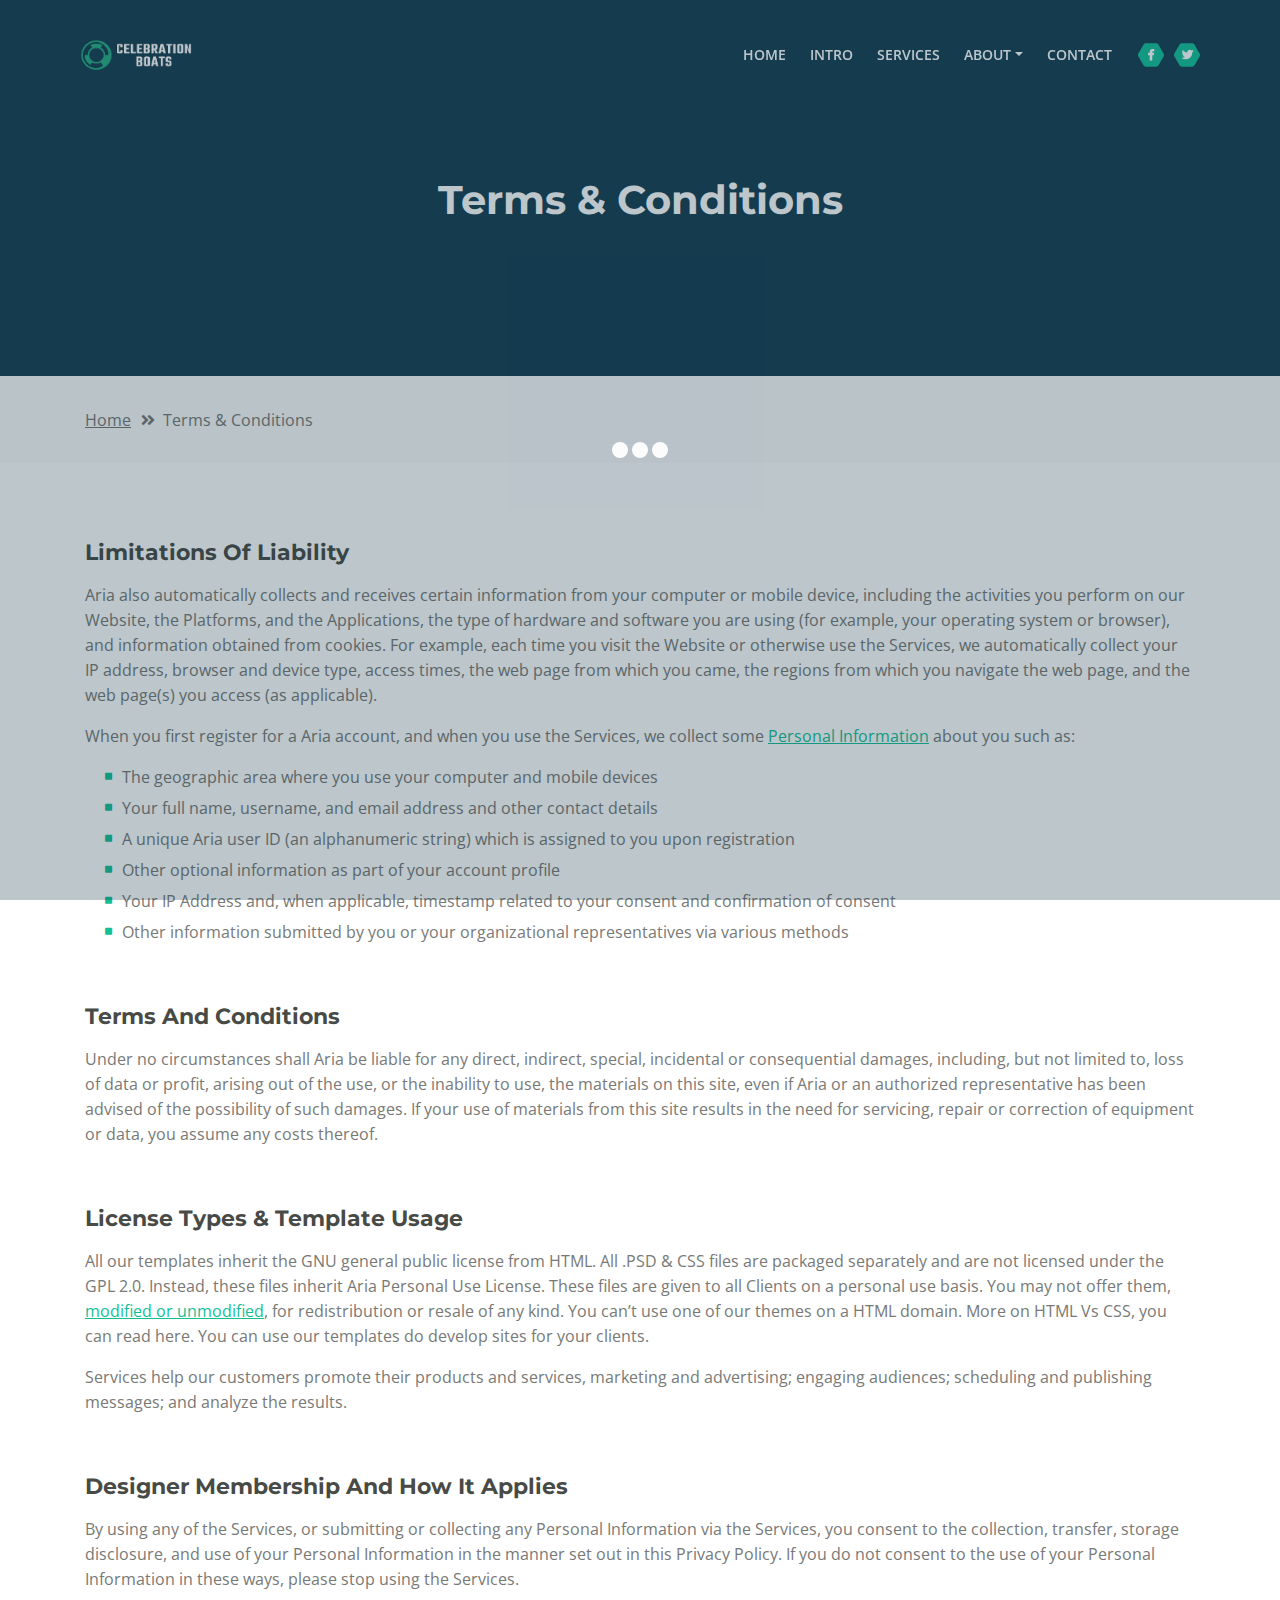
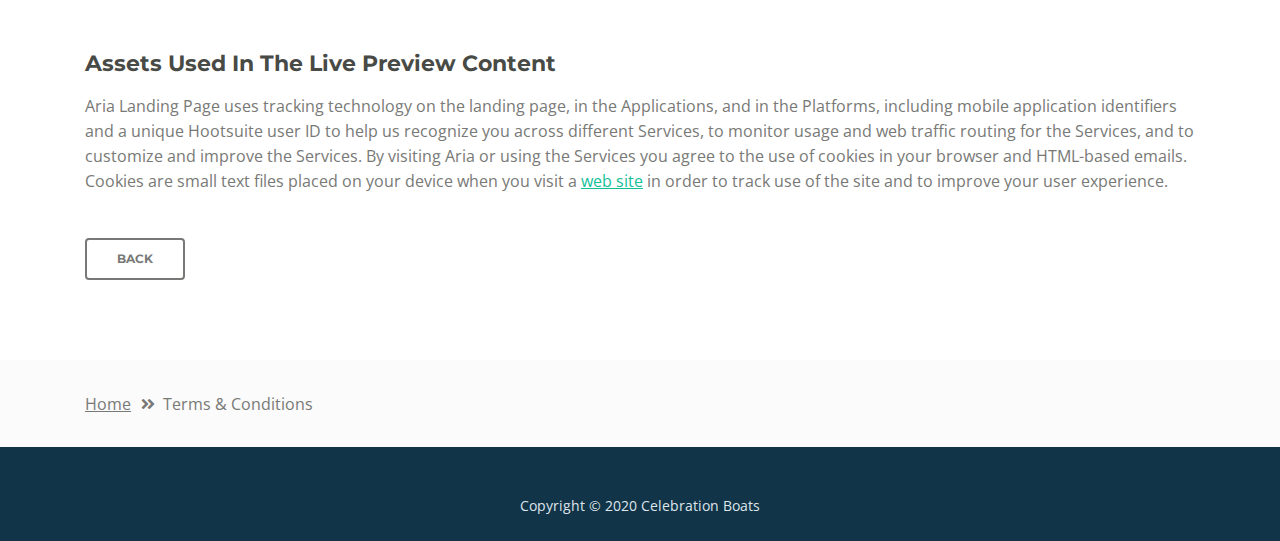
==== terms-conditions.html @ 153934b7 "Add files via upload" ====
<!DOCTYPE html>
<html lang="en">
<head>
    <meta charset="utf-8">
    <meta name="viewport" content="width=device-width, initial-scale=1, shrink-to-fit=no">

    <!-- SEO Meta Tags -->
    <meta name="description" content="Aria is a business focused HTML landing page template built with Bootstrap to help you create lead generation websites for companies and their services.">
    <meta name="author" content="Inovatik">

    <!-- OG Meta Tags to improve the way the post looks when you share the page on LinkedIn, Facebook, Google+ -->
	<meta property="og:site_name" content="" /> <!-- website name -->
	<meta property="og:site" content="" /> <!-- website link -->
	<meta property="og:title" content=""/> <!-- title shown in the actual shared post -->
	<meta property="og:description" content="" /> <!-- description shown in the actual shared post -->
	<meta property="og:image" content="" /> <!-- image link, make sure it's jpg -->
	<meta property="og:url" content="" /> <!-- where do you want your post to link to -->
	<meta property="og:type" content="article" />

    <!-- Website Title -->
    <title>Terms Conditions - Aria - Business HTML Landing Page Template</title>

    <!-- Styles -->
    <link href="https://fonts.googleapis.com/css?family=Montserrat:500,700&display=swap&subset=latin-ext" rel="stylesheet">
    <link href="https://fonts.googleapis.com/css?family=Open+Sans:400,400i,600&display=swap&subset=latin-ext" rel="stylesheet">
    <link href="css/bootstrap.css" rel="stylesheet">
    <link href="css/fontawesome-all.css" rel="stylesheet">
    <link href="css/swiper.css" rel="stylesheet">
	<link href="css/magnific-popup.css" rel="stylesheet">
    <link href="css/styles.css" rel="stylesheet">

	<!-- Favicon  -->
    <link rel="icon" href="images/favicon.png">
</head>
<body data-spy="scroll" data-target=".fixed-top">

    <!-- Preloader -->
	<div class="spinner-wrapper">
        <div class="spinner">
            <div class="bounce1"></div>
            <div class="bounce2"></div>
            <div class="bounce3"></div>
        </div>
    </div>
    <!-- end of preloader -->


    <!-- Navbar -->
    <nav class="navbar navbar-expand-md navbar-dark navbar-custom fixed-top">
        <!-- Text Logo - Use this if you don't have a graphic logo -->
        <!-- <a class="navbar-brand logo-text page-scroll" href="index.html">Aria</a> -->

        <!-- Image Logo -->
        <a class="navbar-brand logo-image" href="index.html"><img src="images/logo-3.png" alt="alternative"></a>

        <!-- Mobile Menu Toggle Button -->
        <button class="navbar-toggler" type="button" data-toggle="collapse" data-target="#navbarsExampleDefault" aria-controls="navbarsExampleDefault" aria-expanded="false" aria-label="Toggle navigation">
            <span class="navbar-toggler-awesome fas fa-bars"></span>
            <span class="navbar-toggler-awesome fas fa-times"></span>
        </button>
        <!-- end of mobile menu toggle button -->

        <div class="collapse navbar-collapse" id="navbarsExampleDefault">
            <ul class="navbar-nav ml-auto">
                <li class="nav-item">
                    <a class="nav-link page-scroll" href="index.html#header">HOME <span class="sr-only">(current)</span></a>
                </li>
                <li class="nav-item">
                    <a class="nav-link page-scroll" href="index.html#intro">INTRO</a>
                </li>
                <li class="nav-item">
                    <a class="nav-link page-scroll" href="index.html#services">SERVICES</a>
                </li>

                <!-- Dropdown Menu -->
                <li class="nav-item dropdown">
                    <a class="nav-link dropdown-toggle page-scroll" href="index.html#about" id="navbarDropdown" role="button" aria-haspopup="true" aria-expanded="false">ABOUT</a>
                    <div class="dropdown-menu" aria-labelledby="navbarDropdown">
                        <a class="dropdown-item" href="terms-conditions.html"><span class="item-text">TERMS CONDITIONS</span></a>
                        <div class="dropdown-items-divide-hr"></div>
                        <a class="dropdown-item" href="privacy-policy.html"><span class="item-text">PRIVACY POLICY</span></a>
                    </div>
                </li>
                <!-- end of dropdown menu -->

                <li class="nav-item">
                    <a class="nav-link page-scroll" href="index.html#contact">CONTACT</a>
                </li>
            </ul>
            <span class="nav-item social-icons">
                <span class="fa-stack">
                    <a href="#your-link">
                        <span class="hexagon"></span>
                        <i class="fab fa-facebook-f fa-stack-1x"></i>
                    </a>
                </span>
                <span class="fa-stack">
                    <a href="#your-link">
                        <span class="hexagon"></span>
                        <i class="fab fa-twitter fa-stack-1x"></i>
                    </a>
                </span>
            </span>
        </div>
    </nav> <!-- end of navbar -->
    <!-- end of navbar -->


    <!-- Header -->
    <header id="header" class="ex-header">
        <div class="container">
            <div class="row">
                <div class="col-lg-12">
                    <h1>Terms & Conditions</h1>
                </div> <!-- end of col -->
            </div> <!-- end of row -->
        </div> <!-- end of container -->
    </header> <!-- end of ex-header -->
    <!-- end of header -->


    <!-- Breadcrumbs -->
    <div class="ex-basic-1">
        <div class="container">
            <div class="row">
                <div class="col-lg-12">
                    <div class="breadcrumbs">
                        <a href="index.html">Home</a><i class="fa fa-angle-double-right"></i><span>Terms & Conditions</span>
                    </div> <!-- end of breadcrumbs -->
                </div> <!-- end of col -->
            </div> <!-- end of row -->
        </div> <!-- end of container -->
    </div> <!-- end of ex-basic-1 -->
    <!-- end of breadcrumbs -->


    <!-- Terms Content -->
    <div class="ex-basic-2">
        <div class="container">
            <div class="row">
                <div class="col-lg-12">
                    <div class="text-container">
                        <h3>Limitations Of Liability</h3>
                        <p>Aria also automatically collects and receives certain information from your computer or mobile device, including the activities you perform on our Website, the Platforms, and the Applications, the type of hardware and software you are using (for example, your operating system or browser), and information obtained from cookies. For example, each time you visit the Website or otherwise use the Services, we automatically collect your IP address, browser and device type, access times, the web page from which you came, the regions from which you navigate the web page, and the web page(s) you access (as applicable).</p>
                        <p>When you first register for a Aria account, and when you use the Services, we collect some <a class="green" href="#your-link">Personal Information</a> about you such as:</p>
                        <ul class="list-unstyled li-space-lg indent">
                            <li class="media">
                                <i class="fas fa-square"></i>
                                <div class="media-body">The geographic area where you use your computer and mobile devices</div>
                            </li>
                            <li class="media">
                                <i class="fas fa-square"></i>
                                <div class="media-body">Your full name, username, and email address and other contact details</div>
                            </li>
                            <li class="media">
                                <i class="fas fa-square"></i>
                                <div class="media-body">A unique Aria user ID (an alphanumeric string) which is assigned to you upon registration</div>
                            </li>
                            <li class="media">
                                <i class="fas fa-square"></i>
                                <div class="media-body">Other optional information as part of your account profile</div>
                            </li>
                            <li class="media">
                                <i class="fas fa-square"></i>
                                <div class="media-body">Your IP Address and, when applicable, timestamp related to your consent and confirmation of consent</div>
                            </li>
                            <li class="media">
                                <i class="fas fa-square"></i>
                                <div class="media-body">Other information submitted by you or your organizational representatives via various methods</div>
                            </li>
                        </ul>
                    </div> <!-- end of text-container -->

                    <div class="text-container">
                        <h3>Terms And Conditions</h3>
                        <p>Under no circumstances shall Aria be liable for any direct, indirect, special, incidental or consequential damages, including, but not limited to, loss of data or profit, arising out of the use, or the inability to use, the materials on this site, even if Aria or an authorized representative has been advised of the possibility of such damages. If your use of materials from this site results in the need for servicing, repair or correction of equipment or data, you assume any costs thereof.</p>
                    </div> <!-- end of text-container -->

                    <div class="text-container">
                        <h3>License Types & Template Usage</h3>
                        <p>All our templates inherit the GNU general public license from HTML. All .PSD & CSS files are packaged separately and are not licensed under the GPL 2.0. Instead, these files inherit Aria Personal Use License. These files are given to all Clients on a personal use basis. You may not offer them, <a class="green" href="#your-link">modified or unmodified</a>, for redistribution or resale of any kind. You can’t use one of our themes on a HTML domain. More on HTML Vs CSS, you can read here. You can use our templates do develop sites for your clients.</p>
                        <p>Services help our customers promote their products and services, marketing and advertising; engaging audiences; scheduling and publishing messages; and analyze the results.</p>
                    </div> <!-- end of text-container -->

                    <div class="text-container">
                        <h3>Designer Membership And How It Applies</h3>
                        <p>By using any of the Services, or submitting or collecting any Personal Information via the Services, you consent to the collection, transfer, storage disclosure, and use of your Personal Information in the manner set out in this Privacy Policy. If you do not consent to the use of your Personal Information in these ways, please stop using the Services.</p>
                    </div> <!-- end of text-container -->

                    <div class="text-container last">
                        <h3>Assets Used In The Live Preview Content</h3>
                        <p>Aria Landing Page uses tracking technology on the landing page, in the Applications, and in the Platforms, including mobile application identifiers and a unique Hootsuite user ID to help us recognize you across different Services, to monitor usage and web traffic routing for the Services, and to customize and improve the Services. By visiting Aria or using the Services you agree to the use of cookies in your browser and HTML-based emails. Cookies are small text files placed on your device when you visit a <a class="green" href="#your-link">web site</a> in order to track use of the site and to improve your user experience.</p>
                        <a class="btn-outline-reg" href="index.html">BACK</a>
                    </div> <!-- end of text-container -->
                </div>
            </div> <!-- end of row -->
        </div> <!-- end of container -->
    </div> <!-- end of ex-basic -->
    <!-- end of terms content -->


    <!-- Breadcrumbs -->
    <div class="ex-basic-1">
        <div class="container">
            <div class="row">
                <div class="col-lg-12">
                    <div class="breadcrumbs">
                        <a href="index.html">Home</a><i class="fa fa-angle-double-right"></i><span>Terms & Conditions</span>
                    </div> <!-- end of breadcrumbs -->
                </div> <!-- end of col -->
            </div> <!-- end of row -->
        </div> <!-- end of container -->
    </div> <!-- end of ex-basic-1 -->
    <!-- end of breadcrumbs -->


    <!-- Footer -->
    <div class="footer">
        <div class="container">
            <div class="row">
            </div> <!-- end of row -->
        </div> <!-- end of container -->
    </div> <!-- end of footer -->
    <!-- end of footer -->


    <!-- Copyright -->
    <div class="copyright">
        <div class="container">
            <div class="row">
                <div class="col-lg-12">
                    <p class="p-small">Copyright © 2020 <a href="https://celebrationboats.com">Celebration Boats</a></p>
                </div> <!-- end of col -->
            </div> <!-- enf of row -->
        </div> <!-- end of container -->
    </div> <!-- end of copyright -->
    <!-- end of copyright -->


    <!-- Scripts -->
    <script src="js/jquery.min.js"></script> <!-- jQuery for Bootstrap's JavaScript plugins -->
    <script src="js/popper.min.js"></script> <!-- Popper tooltip library for Bootstrap -->
    <script src="js/bootstrap.min.js"></script> <!-- Bootstrap framework -->
    <script src="js/jquery.easing.min.js"></script> <!-- jQuery Easing for smooth scrolling between anchors -->
    <script src="js/swiper.min.js"></script> <!-- Swiper for image and text sliders -->
    <script src="js/jquery.magnific-popup.js"></script> <!-- Magnific Popup for lightboxes -->
    <script src="js/morphext.min.js"></script> <!-- Morphtext rotating text in the header -->
    <script src="js/isotope.pkgd.min.js"></script> <!-- Isotope for filter -->
    <script src="js/validator.min.js"></script> <!-- Validator.js - Bootstrap plugin that validates forms -->
    <script src="js/scripts.js"></script> <!-- Custom scripts -->
</body>
</html>
---- css/styles.css ----
/* Template: Aria - Business HTML Landing Page Template
   Author: Inovatik
   Created: Jul 2019
   Description: Master CSS file
*/

/*****************************************
Table Of Contents:

01. General Styles
02. Preloader
03. Navigation
04. Header
05. Intro
06. Description
07. Services
08. Details 1
09. Details 2
10. Testimonials
11. Call Me
12. Projects
13. Project Lightboxes
14. Team
15. About
16. Contact
17. Footer
18. Copyright
19. Back To Top Button
20. Extra Pages
21. Media Queries
******************************************/

/*****************************************
Colors:

- Backgrounds - light gray #fbfbfb
- Background - dark blue #153e52
- Backgrounds navbar, footer - dark gray #113448
- Buttons, bullets, icons - green #14bf98
- Headings text - black #484a46
- Body text - gray #787976
- Body text - light gray #dfe5ec
******************************************/


/******************************/
/*     01. General Styles     */
/******************************/
body,
html {
    width: 100%;
	height: 100%;
}

body, p {
	color: #787976;
	font: 400 1rem/1.5625rem "Open Sans", sans-serif;
}

.p-large {
	font: 400 1.125rem/1.625rem "Open Sans", sans-serif;
}

.p-small {
	font: 400 0.875rem/1.375rem "Open Sans", sans-serif;
}

.p-heading {
	margin-bottom: 3.5rem;
	text-align: center;
}

.li-space-lg li {
	margin-bottom: 0.375rem;
}

.indent {
	padding-left: 1.25rem;
}

h1 {
	color: #484a46;
	font: 700 2.5rem/3rem "Montserrat", sans-serif;
}

h2 {
	color: #484a46;
	font: 700 1.75rem/2.125rem "Montserrat", sans-serif;
}

h3 {
	color: #484a46;
	font: 700 1.375rem/1.75rem "Montserrat", sans-serif;
}

h4 {
	color: #484a46;
	font: 700 1.25rem/1.625rem "Montserrat", sans-serif;
}

h5 {
	color: #484a46;
	font: 700 1.125rem/1.5rem "Montserrat", sans-serif;
}

h6 {
	color: #484a46;
	font: 700 1rem/1.375rem "Montserrat", sans-serif;
}

a {
	color: #787976;
	text-decoration: underline;
}

a:hover {
	color: #787976;
	text-decoration: underline;
}

a.green {
	color: #14bf98;
}

a.white,
.white {
	color: #dfe5ec;
}

.testimonial-text {
	font-style: italic;
}

.testimonial-author {
	font: 700 1rem/1.375rem "Montserrat", sans-serif;
}

strong {
	color: #484a46;
}

.section-title {
	color: #14bf98;
	font: 500 0.8125rem/1.125rem "Montserrat", sans-serif;
}

.btn-solid-reg {
	display: inline-block;
	padding: 1.1875rem 1.875rem 1.1875rem 1.875rem;
	border: 0.125rem solid #14bf98;
	border-radius: 0.25rem;
	background-color: #14bf98;
	color: #fff;
	font: 700 0.75rem/0 "Montserrat", sans-serif;
	text-decoration: none;
	transition: all 0.2s;
}

.btn-solid-reg:hover {
	background-color: transparent;
	color: #14bf98;
	text-decoration: none;
}

.btn-solid-lg {
	display: inline-block;
	padding: 1.375rem 2.125rem 1.375rem 2.125rem;
	border: 0.125rem solid #14bf98;
	border-radius: 0.25rem;
	background-color: #14bf98;
	color: #fff;
	font: 700 0.75rem/0 "Montserrat", sans-serif;
	text-decoration: none;
	transition: all 0.2s;
}

.btn-solid-lg:hover {
	background-color: transparent;
	color: #14bf98;
	text-decoration: none;
}

.btn-outline-reg {
	display: inline-block;
	padding: 1.1875rem 1.875rem 1.1875rem 1.875rem;
	border: 0.125rem solid #787976;
	border-radius: 0.25rem;
	background-color: transparent;
	color: #787976;
	font: 700 0.75rem/0 "Montserrat", sans-serif;
	text-decoration: none;
	transition: all 0.2s;
}

.btn-outline-reg:hover {
	background-color: #787976;
	color: #fff;
	text-decoration: none;
}

.btn-outline-lg {
	display: inline-block;
	padding: 1.375rem 2.125rem 1.375rem 2.125rem;
	border: 0.125rem solid #787976;
	border-radius: 0.25rem;
	background-color: transparent;
	color: #787976;
	font: 700 0.75rem/0 "Montserrat", sans-serif;
	text-decoration: none;
	transition: all 0.2s;
}

.btn-outline-lg:hover {
	background-color: #787976;
	color: #fff;
	text-decoration: none;
}

.btn-outline-sm {
	display: inline-block;
	padding: 1rem 1.625rem 0.9375rem 1.625rem;
	border: 0.125rem solid #787976;
	border-radius: 0.25rem;
	background-color: transparent;
	color: #787976;
	font: 700 0.75rem/0 "Montserrat", sans-serif;
	text-decoration: none;
	transition: all 0.2s;
}

.btn-outline-sm:hover {
	background-color: #787976;
	color: #fff;
	text-decoration: none;
}

.form-group {
	position: relative;
	margin-bottom: 1.25rem;
}

.form-group.has-error.has-danger {
	margin-bottom: 0.625rem;
}

.form-group.has-error.has-danger .help-block.with-errors ul {
	margin-top: 0.375rem;
}

.label-control {
	position: absolute;
	top: 0.8125rem;
	left: 1.375rem;
	color: #787976;
	opacity: 1;
	font: 400 0.875rem/1.375rem "Open Sans", sans-serif;
	cursor: text;
	transition: all 0.2s ease;
}

/* IE10+ hack to solve lower label text position compared to the rest of the browsers */
@media screen and (-ms-high-contrast: active), screen and (-ms-high-contrast: none) {
	.label-control {
		top: 0.9375rem;
	}
}

.form-control-input:focus + .label-control,
.form-control-input.notEmpty + .label-control,
.form-control-textarea:focus + .label-control,
.form-control-textarea.notEmpty + .label-control {
	top: 0.125rem;
	opacity: 1;
	font-size: 0.75rem;
	font-weight: 500;
}

.form-control-input,
.form-control-select {
	display: block; /* needed for proper display of the label in Firefox, IE, Edge */
	width: 100%;
	padding-top: 1.25rem;
	padding-bottom: 0.25rem;
	padding-left: 1.3125rem;
	border: 1px solid #dadada;
	border-radius: 0.25rem;
	background-color: #fff;
	color: #787976;
	font: 400 0.875rem/1.375rem "Open Sans", sans-serif;
	transition: all 0.2s;
	-webkit-appearance: none; /* removes inner shadow on form inputs on ios safari */
}

.form-control-select {
	padding-top: 0.5rem;
	padding-bottom: 0.5rem;
	height: 3rem;
}

/* IE10+ hack to solve lower label text position compared to the rest of the browsers */
@media screen and (-ms-high-contrast: active), screen and (-ms-high-contrast: none) {
	.form-control-input {
		padding-top: 1.25rem;
		padding-bottom: 0.75rem;
		line-height: 1.75rem;
	}

	.form-control-select {
		padding-top: 0.875rem;
		padding-bottom: 0.75rem;
		height: 3.125rem;
		line-height: 2.125rem;
	}
}

select {
    /* you should keep these first rules in place to maintain cross-browser behavior */
    -webkit-appearance: none;
	-moz-appearance: none;
	-ms-appearance: none;
    -o-appearance: none;
    appearance: none;
    background-image: url('../images/down-arrow.png');
    background-position: 96% 50%;
    background-repeat: no-repeat;
    outline: none;
}

select::-ms-expand {
    display: none; /* removes the ugly default down arrow on select form field in IE11 */
}

.form-control-textarea {
	display: block; /* used to eliminate a bottom gap difference between Chrome and IE/FF */
	width: 100%;
	height: 8rem; /* used instead of html rows to normalize height between Chrome and IE/FF */
	padding-top: 1.25rem;
	padding-left: 1.3125rem;
	border: 1px solid #dadada;
	border-radius: 0.25rem;
	background-color: #fff;
	color: #787976;
	font: 400 1rem/1.5625rem "Open Sans", sans-serif;
	transition: all 0.2s;
}

.form-control-input:focus,
.form-control-select:focus,
.form-control-textarea:focus {
	border: 1px solid #a1a1a1;
	outline: none; /* Removes blue border on focus */
}

.form-control-input:hover,
.form-control-select:hover,
.form-control-textarea:hover {
	border: 1px solid #a1a1a1;
}

.checkbox {
	font: 400 0.875rem/1.375rem "Open Sans", sans-serif;
}

input[type='checkbox'] {
	vertical-align: -15%;
	margin-right: 0.375rem;
}

/* IE10+ hack to raise checkbox field position compared to the rest of the browsers */
@media screen and (-ms-high-contrast: active), screen and (-ms-high-contrast: none) {
	input[type='checkbox'] {
		vertical-align: -9%;
	}
}

.form-control-submit-button {
	display: inline-block;
	width: 100%;
	height: 3.125rem;
	border: 0.125rem solid #14bf98;
	border-radius: 0.25rem;
	background-color: #14bf98;
	color: #fff;
	font: 700 0.75rem/1.75rem "Montserrat", sans-serif;
	cursor: pointer;
	transition: all 0.2s;
}

.form-control-submit-button:hover {
	background-color: transparent;
	color: #14bf98;
}

/* Form Success And Error Message Formatting */
#lmsgSubmit.h3.text-center.tada.animated,
#cmsgSubmit.h3.text-center.tada.animated,
#pmsgSubmit.h3.text-center.tada.animated,
#lmsgSubmit.h3.text-center,
#cmsgSubmit.h3.text-center,
#pmsgSubmit.h3.text-center {
	display: block;
	margin-bottom: 0;
	color: #b93636;
	font: 400 1.125rem/1rem "Open Sans", sans-serif;
}

.help-block.with-errors .list-unstyled {
	color: #787976;
	font-size: 0.75rem;
	line-height: 1.125rem;
	text-align: left;
}

.help-block.with-errors ul {
	margin-bottom: 0;
}
/* end of form success and error message formatting */

/* Form Success And Error Message Animation - Animate.css */
@-webkit-keyframes tada {
	from {
		-webkit-transform: scale3d(1, 1, 1);
		-ms-transform: scale3d(1, 1, 1);
		transform: scale3d(1, 1, 1);
	}
	10%, 20% {
		-webkit-transform: scale3d(.9, .9, .9) rotate3d(0, 0, 1, -3deg);
		-ms-transform: scale3d(.9, .9, .9) rotate3d(0, 0, 1, -3deg);
		transform: scale3d(.9, .9, .9) rotate3d(0, 0, 1, -3deg);
	}
	30%, 50%, 70%, 90% {
		-webkit-transform: scale3d(1.1, 1.1, 1.1) rotate3d(0, 0, 1, 3deg);
		-ms-transform: scale3d(1.1, 1.1, 1.1) rotate3d(0, 0, 1, 3deg);
		transform: scale3d(1.1, 1.1, 1.1) rotate3d(0, 0, 1, 3deg);
	}
	40%, 60%, 80% {
		-webkit-transform: scale3d(1.1, 1.1, 1.1) rotate3d(0, 0, 1, -3deg);
		-ms-transform: scale3d(1.1, 1.1, 1.1) rotate3d(0, 0, 1, -3deg);
		transform: scale3d(1.1, 1.1, 1.1) rotate3d(0, 0, 1, -3deg);
	}
	to {
		-webkit-transform: scale3d(1, 1, 1);
		-ms-transform: scale3d(1, 1, 1);
		transform: scale3d(1, 1, 1);
	}
}

@keyframes tada {
	from {
		-webkit-transform: scale3d(1, 1, 1);
		-ms-transform: scale3d(1, 1, 1);
		transform: scale3d(1, 1, 1);
	}
	10%, 20% {
		-webkit-transform: scale3d(.9, .9, .9) rotate3d(0, 0, 1, -3deg);
		-ms-transform: scale3d(.9, .9, .9) rotate3d(0, 0, 1, -3deg);
		transform: scale3d(.9, .9, .9) rotate3d(0, 0, 1, -3deg);
	}
	30%, 50%, 70%, 90% {
		-webkit-transform: scale3d(1.1, 1.1, 1.1) rotate3d(0, 0, 1, 3deg);
		-ms-transform: scale3d(1.1, 1.1, 1.1) rotate3d(0, 0, 1, 3deg);
		transform: scale3d(1.1, 1.1, 1.1) rotate3d(0, 0, 1, 3deg);
	}
	40%, 60%, 80% {
		-webkit-transform: scale3d(1.1, 1.1, 1.1) rotate3d(0, 0, 1, -3deg);
		-ms-transform: scale3d(1.1, 1.1, 1.1) rotate3d(0, 0, 1, -3deg);
		transform: scale3d(1.1, 1.1, 1.1) rotate3d(0, 0, 1, -3deg);
	}
	to {
		-webkit-transform: scale3d(1, 1, 1);
		-ms-transform: scale3d(1, 1, 1);
		transform: scale3d(1, 1, 1);
	}
}

.tada {
	-webkit-animation-name: tada;
	animation-name: tada;
}

.animated {
	-webkit-animation-duration: 1s;
	animation-duration: 1s;
	-webkit-animation-fill-mode: both;
	animation-fill-mode: both;
}
/* end of form success and error message animation - Animate.css */

/* Fade-move Animation For Lightbox - Magnific Popup */
/* at start */
.my-mfp-slide-bottom .zoom-anim-dialog {
	opacity: 0;
	transition: all 0.2s ease-out;
	-webkit-transform: translateY(-1.25rem) perspective(37.5rem) rotateX(10deg);
	-ms-transform: translateY(-1.25rem) perspective(37.5rem) rotateX(10deg);
	transform: translateY(-1.25rem) perspective(37.5rem) rotateX(10deg);
}

/* animate in */
.my-mfp-slide-bottom.mfp-ready .zoom-anim-dialog {
	opacity: 1;
	-webkit-transform: translateY(0) perspective(37.5rem) rotateX(0);
	-ms-transform: translateY(0) perspective(37.5rem) rotateX(0);
	transform: translateY(0) perspective(37.5rem) rotateX(0);
}

/* animate out */
.my-mfp-slide-bottom.mfp-removing .zoom-anim-dialog {
	opacity: 0;
	-webkit-transform: translateY(-0.625rem) perspective(37.5rem) rotateX(10deg);
	-ms-transform: translateY(-0.625rem) perspective(37.5rem) rotateX(10deg);
	transform: translateY(-0.625rem) perspective(37.5rem) rotateX(10deg);
}

/* dark overlay, start state */
.my-mfp-slide-bottom.mfp-bg {
	opacity: 0;
	transition: opacity 0.2s ease-out;
}

/* animate in */
.my-mfp-slide-bottom.mfp-ready.mfp-bg {
	opacity: 0.8;
}
/* animate out */
.my-mfp-slide-bottom.mfp-removing.mfp-bg {
	opacity: 0;
}
/* end of fade-move animation for lightbox - magnific popup */

/* Fade Animation For Image Slider - Magnific Popup */
@-webkit-keyframes fadeIn {
	from {
		opacity: 0;
	}
	to {
		opacity: 1;
	}
}

@keyframes fadeIn {
	from {
		opacity: 0;
	}
	to {
		opacity: 1;
	}
}

.fadeIn {
	-webkit-animation: fadeIn 0.6s;
	animation: fadeIn 0.6s;
}

@-webkit-keyframes fadeOut {
	from {
		opacity: 1;
	}
	to {
		opacity: 0;
	}
}

@keyframes fadeOut {
	from {
		opacity: 1;
	}
	to {
		opacity: 0;
	}
}

.fadeOut {
	-webkit-animation: fadeOut 0.8s;
	animation: fadeOut 0.8s;
}
/* end of fade animation for image slider - magnific popup */


/*************************/
/*     02. Preloader     */
/*************************/
.spinner-wrapper {
	position: fixed;
	z-index: 999999;
	top: 0;
	right: 0;
	bottom: 0;
	left: 0;
	background: #113448;
}

.spinner {
	position: absolute;
	top: 50%; /* centers the loading animation vertically one the screen */
	left: 50%; /* centers the loading animation horizontally one the screen */
	width: 3.75rem;
	height: 1.25rem;
	margin: -0.625rem 0 0 -1.875rem; /* is width and height divided by two */
	text-align: center;
}

.spinner > div {
	display: inline-block;
	width: 1rem;
	height: 1rem;
	border-radius: 100%;
	background-color: #fff;
	-webkit-animation: sk-bouncedelay 1.4s infinite ease-in-out both;
	animation: sk-bouncedelay 1.4s infinite ease-in-out both;
}

.spinner .bounce1 {
	-webkit-animation-delay: -0.32s;
	animation-delay: -0.32s;
}

.spinner .bounce2 {
	-webkit-animation-delay: -0.16s;
	animation-delay: -0.16s;
}

@-webkit-keyframes sk-bouncedelay {
	0%, 80%, 100% { -webkit-transform: scale(0); }
	40% { -webkit-transform: scale(1.0); }
}

@keyframes sk-bouncedelay {
	0%, 80%, 100% {
		-webkit-transform: scale(0);
		-ms-transform: scale(0);
		transform: scale(0);
	} 40% {
		-webkit-transform: scale(1.0);
		-ms-transform: scale(1.0);
		transform: scale(1.0);
	}
}


/**************************/
/*     03. Navigation     */
/**************************/
.navbar-custom {
	padding-top: 0.375rem;
	padding-bottom: 0.375rem;
	background-color: #113448;
	box-shadow: 0 0.0625rem 0.375rem 0 rgba(0, 0, 0, 0.1);
	font: 600 0.875rem/0.875rem "Open Sans", sans-serif;
	transition: all 0.2s;
}

.navbar-custom .navbar-brand {
	font-size: 0;
}

.navbar-custom .navbar-brand.logo-image img {
    width: 7.0625rem;
	height: 2rem;
	-webkit-backface-visibility: hidden;
}

.navbar-custom .navbar-brand.logo-text {
	margin-top: 0.25rem;
	margin-bottom: 0.25rem;
	font: 700 2.25rem/1.5rem "Montserrat", sans-serif;
	color: #fff;
	text-decoration: none;
}

.navbar-custom .navbar-nav {
	margin-top: 0.75rem;
	margin-bottom: 0.5rem;
}

.navbar-custom .nav-item .nav-link {
	padding: 0.625rem 0.75rem 0.625rem 0.75rem;
	color: #fff;
	text-decoration: none;
	transition: all 0.2s ease;
}

.navbar-custom .nav-item .nav-link:hover,
.navbar-custom .nav-item .nav-link.active {
	color: #14bf98;
}

/* Dropdown Menu */
.navbar-custom .dropdown:hover > .dropdown-menu {
	display: block; /* this makes the dropdown menu stay open while hovering it */
	min-width: auto;
	animation: fadeDropdown 0.2s; /* required for the fade animation */
}

@keyframes fadeDropdown {
    0% {
        opacity: 0;
    }

    100% {
        opacity: 1;
    }
}

.navbar-custom .dropdown-toggle:focus { /* removes dropdown outline on focus  */
	outline: 0;
}

.navbar-custom .dropdown-menu {
	margin-top: 0;
	border: none;
	border-radius: 0.25rem;
	background-color: #113448;
}

.navbar-custom .dropdown-item {
	color: #fff;
	text-decoration: none;
}

.navbar-custom .dropdown-item:hover {
	background-color: #113448;
}

.navbar-custom .dropdown-item .item-text {
	font: 600 0.875rem/0.875rem "Open Sans", sans-serif;
}

.navbar-custom .dropdown-item:hover .item-text {
	color: #14bf98;
}

.navbar-custom .dropdown-items-divide-hr {
	width: 100%;
	height: 1px;
	margin: 0.75rem auto 0.75rem auto;
	border: none;
	background-color: #b5bcc4;
	opacity: 0.2;
}
/* end of dropdown menu */

.navbar-custom .social-icons {
	display: none;
}

.navbar-custom .navbar-toggler {
	border: none;
	color: #fff;
	font-size: 2rem;
}

.navbar-custom button[aria-expanded='false'] .navbar-toggler-awesome.fas.fa-times{
	display: none;
}

.navbar-custom button[aria-expanded='false'] .navbar-toggler-awesome.fas.fa-bars{
	display: inline-block;
}

.navbar-custom button[aria-expanded='true'] .navbar-toggler-awesome.fas.fa-bars{
	display: none;
}

.navbar-custom button[aria-expanded='true'] .navbar-toggler-awesome.fas.fa-times{
	display: inline-block;
	margin-right: 0.125rem;
}


/*********************/
/*    04. Header     */
/*********************/
.header {
	background: linear-gradient(rgba(0, 0, 0, 0.3), rgba(0, 0, 0, 0.5)), url('../images/header-background-1.jpg') center center no-repeat;
	background-size: cover;
}

.header .header-content {
	padding-top: 8rem;
	padding-bottom: 2.125rem;
	text-align: center;
}

.header .text-container {
	margin-bottom: 3rem;
}

.header h1 {
	margin-bottom: 0.5rem;
	color: #fff;
}

.header .p-large {
	margin-bottom: 2rem;
	color: #dfe5ec;
}

.header .btn-solid-lg {
	margin-right: 0.5rem;
	margin-bottom: 1.25rem;
}


/*********************/
/*     05. Intro     */
/*********************/
.basic-1 {
	padding-top: 6.5rem;
	padding-bottom: 3rem;
}

.basic-1 .text-container {
	margin-bottom: 3rem;
}

.basic-1 .section-title {
	margin-bottom: 0.5rem;
}

.basic-1 h2 {
	margin-bottom: 1.375rem;
}

.basic-1 .testimonial-author {
	color: #484a46;
}

/* Hover Animation */
.basic-1 .image-container {
	overflow: hidden;
	border-radius: 0.25rem;
}

.basic-1 .image-container img {
	margin: 0;
	border-radius: 0.25rem;
	transition: all 0.3s;
}

.basic-1 .image-container:hover img {
	-moz-transform: scale(1.15);
	-webkit-transform: scale(1.15);
	transform: scale(1.15);
}
/* end of hover animation */


/***************************/
/*     06. Description     */
/***************************/
.cards-1 {
	padding-top: 3rem;
	padding-bottom: 2.875rem;
}

.cards-1 .card {
	margin-bottom: 2.5rem;
	border: none;
	text-align: center;
}

.cards-1 .fa-stack {
	width: 6rem;
	height: 6rem;
	margin-right: auto;
	margin-bottom: 1rem;
	margin-left: auto;
	line-height: 6rem;
	text-align: left;
}

.cards-1 .fa-stack .hexagon {
	position: absolute;
	width: 6rem;
	height: 6rem;
	background: url('../images/hexagon-green.svg') center center no-repeat;
	background-size: 6rem 6rem;
}

.cards-1 .fa-stack-1x {
	color: #fff;
	font-size: 2rem;
}

.cards-1 .card-body {
	padding: 0;
}

.cards-1 .card-title {
	margin-bottom: 0.625rem;
}


/************************/
/*     07. Services     */
/************************/
.cards-2 {
	padding-top: 6.625rem;
	padding-bottom: 1.25rem;
	background-color: #fbfbfb;
}

.cards-2 .section-title {
	margin-bottom: 0.5rem;
	text-align: center;
}

.cards-2 h2 {
	margin-bottom: 3.25rem;
	text-align: center;
}

.cards-2 .card {
	margin-bottom: 5.625rem;
	border: none;
	background-color: transparent;
}

.cards-2 .card-image img {
	border-top-left-radius: 0.375rem;
	border-top-right-radius: 0.375rem;
}

.cards-2 .card-body {
	padding: 2.25rem 2rem 2.125rem 2rem;
	border: 1px solid #ebe8e8;
	border-bottom-left-radius: 0.375rem;
	border-bottom-right-radius: 0.375rem;
	background-color: #fff;
}

.cards-2 h3 {
	margin-bottom: 0.75rem;
	text-align: center;
}

.cards-2 .list-unstyled {
	margin-bottom: 1.5rem;
}

.cards-2 .list-unstyled .fas {
	color: #14bf98;
	font-size: 0.5rem;
	line-height: 1.375rem;
}

.cards-2 .list-unstyled .media-body {
	margin-left: 0.625rem;
}

.cards-2 .price {
	margin-bottom: 0.25rem;
	color: #484a46;
	font: 700 1rem/1.5rem "Montserrat", sans-serif;
	text-align: center;
}

.cards-2 .price span {
	color: #14bf98;
}

.cards-2 .button-container {
	margin-top: -1.375rem;
	text-align: center;
}

.cards-2 .btn-solid-reg:hover {
	background-color: #fff;
}


/*************************/
/*     08. Details 1     */
/*************************/
.accordion .area-1 {
	height: 27rem;
	background: url('../images/details-1-background.jpg') center center no-repeat;
	background-size: cover;
}

.accordion .accordion-container {
	max-width: 90%;
	margin-right: auto;
	margin-left: auto;
	padding-top: 6.375rem;
	padding-bottom: 1.5rem;
}

.accordion h2 {
	margin-bottom: 1.625rem;
}

.accordion .item {
	margin-bottom: 2rem;
}

.accordion h4 {
	margin-bottom: 0;
}

.accordion span[aria-expanded="true"] .circle-numbering,
.accordion span[aria-expanded="false"] .circle-numbering {
	display: inline-block;
	width: 2.25rem;
	height: 2.25rem;
	margin-right: 0.875rem;
	border: 0.125rem solid #14bf98;
	border-radius: 50%;
	background-color: #14bf98;
	color: #fff;
	font: 700 1rem/2.125rem "Montserrat", sans-serif;
	text-align: center;
	vertical-align: middle;
	cursor: pointer;
	transition: all 0.2s ease;
}

.accordion span[aria-expanded="false"] .circle-numbering {
	border: 0.125rem solid #484a46;
	background-color: transparent;
	color: #484a46;
}

.accordion .item:hover span[aria-expanded="false"] .circle-numbering {
	border: 0.125rem solid #14bf98;
	color: #14bf98;
}

.accordion .accordion-title {
	display: inline-block;
	width: 70%;
	margin-top: 0.125rem;
	margin-bottom: 0.25rem;
	color: #484a46;
	font: 700 1.25rem/1.75rem "Montserrat", sans-serif;
	vertical-align: middle;
	cursor: pointer;
	transition: all 0.2s ease;
}

.accordion .item:hover .accordion-title {
	color: #14bf98;
}

.accordion span[aria-expanded="true"] .accordion-title {
	color: #14bf98;
}

.accordion .accordion-body {
	margin-left: 3.125rem;
}


/*************************/
/*     09. Details 2     */
/*************************/
.tabs .tabs-container {
	max-width: 90%;
	margin-right: auto;
	margin-left: auto;
	padding-top: 2rem;
	padding-bottom: 5.75rem;
}

.tabs .nav-tabs {
	justify-content: center;
	margin-bottom: 1.125rem;
	border-bottom: none;
}

.tabs .nav-link {
	margin-right: 1.625rem;
	margin-bottom: 0.875rem;
	padding: 0;
	border: none;
	border-radius: 0.25rem;
	color: #c1cace;
	font: 700 1.375rem/1.375rem "Montserrat", sans-serif;
	text-decoration: none;
	transition: all 0.2s ease;
}

.tabs .nav-link:hover,
.tabs .nav-link.active {
	color: #14bf98;
}

.tabs .nav-link .fas {
	margin-right: 0.125rem;
	font-size: 0.875rem;
	vertical-align: 20%;
}

.tabs #tab-1 .progress-container {
	margin-top: 1.5rem;
}

.tabs #tab-1 .progress-container .title {
	margin-bottom: 0.25rem;
	color: #484a46;
	font: 600 0.875rem/1.25rem "Open Sans", sans-serif;
}

.tabs #tab-1 .progress {
	height: 1.375rem;
	margin-bottom: 1.125rem;
	border-radius: 0.125rem;
	background-color: #f9fafc;
}

.tabs #tab-1 .progress-bar {
	display: block;
	padding-left: 1.5rem;
	border-radius: 0.125rem;
	background: linear-gradient(to bottom right, #14bf98, #1bd1a7);
}

.tabs #tab-1 .progress-bar.first {
	width: 100%;
}

.tabs #tab-1 .progress-bar.second {
	width: 75%;
}

.tabs #tab-1 .progress-bar.third {
	width: 90%;
}

.tabs #tab-2 .list-unstyled {
	margin-top: 1.75rem;
	margin-bottom: 0;
	vertical-align: top;
}

.tabs #tab-2 .list-unstyled .media {
	margin-bottom: 2rem;
}

.tabs #tab-2 .list-unstyled .media-bullet {
	color: #14bf98;
	font-weight: 600;
	font-size: 2rem;
	line-height: 2rem;
}

.tabs #tab-2 .list-unstyled .media-body {
	margin-left: 0.875rem;
}

.tabs #tab-3 .list-unstyled .fas {
	color: #14bf98;
	font-size: 0.5rem;
	line-height: 1.375rem;
}

.tabs #tab-3 .list-unstyled .media-body {
	margin-left: 0.625rem;
}

.tabs #tab-3 .list-unstyled {
	margin-bottom: 1.75rem;
}

.tabs .area-2 {
	height: 27rem;
	background: url('../images/details-2-background.jpg') center center no-repeat;
	background-size: cover;
}


/****************************/
/*     10. Testimonials     */
/****************************/
.slider {
	padding-top: 6.375rem;
	padding-bottom: 6.5rem;
	background-color: #fbfbfb;
}

.slider h2 {
	margin-bottom: 0.75rem;
	text-align: center;
}

.slider .slider-container {
	position: relative;
}

.slider .swiper-container {
	position: static;
	width: 90%;
	text-align: center;
}

.slider .swiper-button-prev:focus,
.slider .swiper-button-next:focus {
	/* even if you can't see it chrome you can see it on mobile device */
	outline: none;
}

.slider .swiper-button-prev {
	left: -0.5rem;
	background-image: url("data:image/svg+xml;charset=utf-8,%3Csvg%20xmlns%3D'http%3A%2F%2Fwww.w3.org%2F2000%2Fsvg'%20viewBox%3D'0%200%2028%2044'%3E%3Cpath%20d%3D'M0%2C22L22%2C0l2.1%2C2.1L4.2%2C22l19.9%2C19.9L22%2C44L0%2C22L0%2C22L0%2C22z'%20fill%3D'%23787976'%2F%3E%3C%2Fsvg%3E");
	background-size: 1.125rem 1.75rem;
}

.slider .swiper-button-next {
	right: -0.5rem;
	background-image: url("data:image/svg+xml;charset=utf-8,%3Csvg%20xmlns%3D'http%3A%2F%2Fwww.w3.org%2F2000%2Fsvg'%20viewBox%3D'0%200%2028%2044'%3E%3Cpath%20d%3D'M27%2C22L27%2C22L5%2C44l-2.1-2.1L22.8%2C22L2.9%2C2.1L5%2C0L27%2C22L27%2C22z'%20fill%3D'%23787976'%2F%3E%3C%2Fsvg%3E");
	background-size: 1.125rem 1.75rem;
}

.slider .card {
	position: relative;
	border: none;
	background-color: transparent;
}

.slider .card-image {
	width: 6rem;
	height: 6rem;
	margin-right: auto;
	margin-bottom: 0.25rem;
	margin-left: auto;
	border-radius: 50%;
}

.slider .card .card-body {
	padding-bottom: 0;
}

.slider .testimonial-text {
	margin-bottom: 0.625rem;
}

.slider .testimonial-author {
	color: #484a46;
}


/**********************/
/*     11. Call Me    */
/**********************/
.form-1 {
	padding-top: 6.625rem;
	padding-bottom: 5.625rem;
	background-color: #153e52;
}

.form-1 .text-container {
	margin-bottom: 4rem;
}

.form-1 .section-title {
	margin-bottom: 0.5rem;
}

.form-1 h2 {
	margin-bottom: 1.375rem;
	color: #fff;
}

.form-1 .list-unstyled .fas {
	color: #14bf98;
	font-size: 0.5rem;
	line-height: 1.375rem;
}

.form-1 .list-unstyled .media-body {
	margin-left: 0.625rem;
}

.form-1 .label-control {
	color: #fff;
}

.form-1 .form-control-input,
.form-1 .form-control-select {
	border: 1px solid #39728f;
	background-color: #2a5d77;
	color: #fff;
}

.form-1 .form-control-textarea {
	border: 1px solid #39728f;
	background-color: #2a5d77;
	color: #fff;
}

.form-1 .form-control-input:focus,
.form-1 .form-control-input:hover,
.form-1 .form-control-select:focus,
.form-1 .form-control-select:hover,
.form-1 .form-control-textarea:focus,
.form-1 .form-control-textarea:hover {
	border: 1px solid #fff;
}

#lmsgSubmit.h3.text-center.tada.animated,
#lmsgSubmit.h3.text-center {
	color: #fff;
}

.form-1 .help-block.with-errors .list-unstyled {
	color: #dfe5ec;
}


/************************/
/*     12. Projects     */
/************************/
.filter {
	padding-top: 6.5rem;
	padding-bottom: 7rem;
}

.filter .section-title {
	margin-bottom: 0.5rem;
}

.filter h2,
.filter .section-title {
	text-align: center;
}

.filter h2 {
	margin-bottom: 3.25rem;
}

.filter .button-group {
	text-align: center;
}

.filter .button-group a {
	display: inline-block;
	margin-right: 0.1875rem;
	margin-bottom: 0.5rem;
	margin-left: 0.1875rem;
	padding: 0.3125rem 1.375rem 0.25rem 1.375rem;
	border-radius: 0.25rem;
	background-color: #f1f4f7;
	color: #7b7e85;
	font: 700 0.75rem/1.25rem "Montserrat", sans-serif;
	cursor: pointer;
	transition: all 0.2s ease;
}

.filter .button-group a:hover {
	background-color: #14bf98;
	color: #fff;
}

.filter .button-group a.button.is-checked {
	background-color: #14bf98;
	color: #fff;
}

.filter .grid {
	margin-top: 1.25rem;
	border-radius: 0.375rem;
}

/* Hover Animation */
.filter .element-item {
	position: relative;
	float: left;
	overflow: hidden;
	width: 50%;
	background-color: #000; /* to hide 1px white margin in IE */
}

.filter .element-item img {
	max-width: 100%;
	margin: 0;
	transition: all 0.3s;
}

.filter .element-item:hover img {
	-moz-transform: scale(1.15);
	-webkit-transform: scale(1.15);
	transform: scale(1.15);
}
/* end of hover animation */

.filter .element-item .element-item-overlay {
	position: absolute;
	z-index: 2;
	top: 0;
	left: 0;
	width: 100%;
	height: 100%;
	background-color: rgba(0, 0, 0, 0.4);
	opacity: 1;
	text-align: center;
	transition: all 0.3s;
}

.filter .element-item .element-item-overlay span {
	position: absolute;
	z-index: 3;
	top: 42%;
	right: 0;
	left: 0;
	color: #fff;
	font: 700 1.125rem/1.625rem "Montserrat", sans-serif;
}


/**********************************/
/*     13. Project Lightboxes     */
/**********************************/
.lightbox-basic {
	position: relative;
	max-width: 62.5rem;
	margin: 2.5rem auto;
	padding: 1.5625rem;
	border-radius: 0.25rem;
	background: #fff;
	text-align: left;
}

.lightbox-basic img {
	margin-right: auto;
	margin-bottom: 2rem;
	margin-left: auto;
	border-radius: 0.25rem;
}

.lightbox-basic .line-heading {
	width: 3rem;
	height: 1px;
	margin-top: 0;
	margin-bottom: 0.625rem;
	margin-left: 0;
	border: none;
	background-color: #14bf98;
}

.lightbox-basic h6 {
	margin-bottom: 2rem;
}

.lightbox-basic .testimonial-container {
	margin-top: 1.75rem;
	margin-bottom: 2.125rem;
	padding: 1.125rem 1.5rem 1.125rem 1.5rem;
	border-radius: 0.25rem;
	background-color: #fbfbfb;
}

.lightbox-basic .testimonial-text {
	margin-bottom: 0.5rem;
}

.lightbox-basic .testimonial-author {
	margin-bottom: 0;
}

.lightbox-basic .btn-solid-reg,
.lightbox-basic .btn-outline-reg {
	margin-right: 0.375rem;
	margin-bottom: 1rem;
}

.lightbox-basic a.mfp-close.as-button {
	position: relative;
	width: auto;
	height: auto;
	margin-right: 0.5rem;
	color: #484a46;
	opacity: 1;
}

.lightbox-basic a.mfp-close.as-button:hover {
	color: #f2f2f2;
}

.lightbox-basic button.mfp-close.x-button {
	position: absolute;
	top: -0.375rem;
	right: -0.375rem;
	width: 2.75rem;
	height: 2.75rem;
}


/********************/
/*     14. Team     */
/********************/
.basic-2 {
	padding-top: 6.375rem;
	padding-bottom: 3.375rem;
	background-color: #fbfbfb;
	text-align: center;
}

.basic-2 h2 {
	margin-bottom: 0.75rem;
}

.basic-2 .team-member {
	display: inline-block;
	max-width: 13rem;
	margin-right: 1.5rem;
	margin-bottom: 3.5rem;
	margin-left: 1.5rem;
}

/* Hover Animation */
.basic-2 .image-wrapper {
	overflow: hidden;
	margin-bottom: 1.5rem;
}

.basic-2 .image-wrapper img {
	margin: 0;
	transition: all 0.3s;
}

.basic-2 .image-wrapper:hover img {
	-moz-transform: scale(1.15);
	-webkit-transform: scale(1.15);
	transform: scale(1.15);
}
/* end of hover animation */

.basic-2 .team-member .p-large {
	margin-bottom: 0.25rem;
}

.basic-2 .team-member .job-title {
	margin-bottom: 0.75rem;
	color: #484a46;
	font: 700 1rem/1.375rem "Montserrat", sans-serif;
}

.basic-2 .fa-stack {
	width: 1.75rem;
	height: 1.75rem;
	margin-right: 0.125rem;
	margin-left: 0.125rem;
}

.basic-2 .fa-stack .hexagon {
	position: absolute;
	left: 0;
	width: 1.75rem;
	height: 1.75rem;
	background: url('../images/hexagon-green.svg') center center no-repeat;
	background-size: 1.75rem 1.75rem;
	transition: all 0.2s ease;
}

.basic-2 .fa-stack:hover .hexagon {
	background: url('../images/hexagon-white.svg') center center no-repeat;
	background-size: 1.75rem 1.75rem;
}

.basic-2 .fa-stack-1x {
	font-size: 0.6875rem;
	line-height: 1.75rem;
	color: #fff;
	transition: all 0.2s ease;
}

.basic-2 .fa-stack:hover .fa-stack-1x {
	color: #14bf98;
}


/*********************/
/*     15. About     */
/*********************/
.counter {
	padding-top: 6.875rem;
	padding-bottom: 5.25rem;
}

.counter .image-container {
	margin-bottom: 3rem;
}

.counter .image-container img {
	border-radius: 0.25rem;
}

.counter .section-title {
	margin-bottom: 0.5rem;
}

.counter h2 {
	margin-bottom: 1.375rem;
}

.counter .list-unstyled {
	margin-bottom: 1.5rem;
}

.counter .list-unstyled .fas {
	color: #14bf98;
	font-size: 0.5rem;
	line-height: 1.375rem;
}

.counter .list-unstyled .media-body {
	margin-left: 0.625rem;
}

.counter #counter {
	text-align: center;
}

.counter #counter .cell {
	display: inline-block;
	width: 9.5rem;
	margin-bottom: 0.75rem;
}

.counter #counter .counter-value {
	display: inline-block;
	margin-bottom: 0.125rem;
	color: #14bf98;
	font: 700 2.875rem/3.25rem "Montserrat", sans-serif;
	vertical-align: middle;
}

.counter #counter .counter-info {
	display: inline-block;
	margin-left: 0.5rem;
	font-size: 0.875rem;
	line-height: 1.25rem;
	vertical-align: middle;
}


/***********************/
/*     16. Contact     */
/***********************/
.form-2 {
	padding-top: 6.625rem;
	padding-bottom: 5.625rem;
	background-color: #fbfbfb;
}

.form-2 .text-container {
	margin-bottom: 3rem;
}

.form-2 .section-title {
	margin-bottom: 0.5rem;
 }

.form-2 h2 {
	margin-bottom: 1.375rem;
}

.form-2 .list-unstyled {
	margin-bottom: 2.25rem;
	font-size: 1rem;
	line-height: 1.625rem;
}

.form-2 .list-unstyled .fas,
.form-2 .list-unstyled .fab {
	margin-right: 0.5rem;
	font-size: 0.875rem;
	color: #14bf98;
}

.form-2 .list-unstyled .fa-phone {
	vertical-align: 3%;
}

.form-2 h3 {
	margin-bottom: 1rem;
}

.form-2 .fa-stack {
	margin-right: 0.25rem;
	margin-bottom: 0.75rem;
	margin-left: 0.125rem;
	width: 3.25rem;
	height: 3.25rem;
}

.form-2 .fa-stack .hexagon {
	position: absolute;
	width: 3.25rem;
	height: 3.25rem;
	background: url('../images/hexagon-green.svg') center center no-repeat;
	background-size: 3.25rem 3.25rem;
	transition: all 0.2s ease;
}

.form-2 .fa-stack:hover .hexagon {
	background: url('../images/hexagon-white.svg') center center no-repeat;
	background-size: 3.25rem 3.25rem;
}

.form-2 .fa-stack-1x {
	font-size: 1.5rem;
	line-height: 3.25rem;
	color: #fff;
	transition: all 0.2s ease;
}

.form-2 .fa-stack:hover .fa-stack-1x {
	color: #14bf98;
}


/**********************/
/*     17. Footer     */
/**********************/
.footer {
	padding-top: 2rem;
	background-color: #113448;
}

.footer .text-container {
	margin-bottom: 2.25rem;
}

.footer h4 {
	margin-bottom: 0.75rem;
	color: #fff;
}

.footer p,
.footer ul {
	font-size: 0.875rem;
	line-height: 1.375rem;
}


/*************************/
/*     18. Copyright     */
/*************************/
.copyright {
	padding-top: 1rem;
	padding-bottom: 0.5rem;
	background-color: #113448;
	text-align: center;
}

.copyright p,
.copyright a {
	color: #dfe5ec;
	text-decoration: none;
}


/**********************************/
/*     19. Back To Top Button     */
/**********************************/
a.back-to-top {
	position: fixed;
	z-index: 999;
	right: 0.75rem;
	bottom: 0.75rem;
	display: none;
	width: 2.625rem;
	height: 2.625rem;
	border-radius: 1.875rem;
	background: #14bf98 url("../images/up-arrow.png") no-repeat center 47%;
	background-size: 1.125rem 1.125rem;
	text-indent: -9999px;
}

a:hover.back-to-top {
	background-color: #13aa87;
}


/***************************/
/*     20. Extra Pages     */
/***************************/
.ex-header {
	padding-top: 8rem;
	padding-bottom: 5rem;
	background-color: #153e52;
	text-align: center;
}

.ex-header h1 {
	color: #fff;
}

.ex-basic-1 {
	padding-top: 2rem;
	padding-bottom: 0.875rem;
	background-color: #fbfbfb;
}

.ex-basic-1 .breadcrumbs {
	margin-bottom: 1rem;
}

.ex-basic-1 .breadcrumbs .fa {
	margin-right: 0.5rem;
	margin-left: 0.625rem;
}

.ex-basic-2 {
	padding-top: 4.75rem;
	padding-bottom: 4rem;
}

.ex-basic-2 h3 {
	margin-bottom: 1rem;
}

.ex-basic-2 .text-container {
	margin-bottom: 3.625rem;
}

.ex-basic-2 .text-container.last {
	margin-bottom: 0;
}

.ex-basic-2 .list-unstyled .fas {
	color: #14bf98;
	font-size: 0.5rem;
	line-height: 1.375rem;
}

.ex-basic-2 .list-unstyled .media-body {
	margin-left: 0.625rem;
}

.ex-basic-2 .form-container {
	margin-top: 2.5rem;
}

.ex-basic-2 .btn-outline-reg {
	margin-top: 1.75rem;
}


/*****************************/
/*     21. Media Queries     */
/*****************************/
/* Min-width width 768px */
@media (min-width: 768px) {

	/* General Styles */
	.p-heading {
		width: 85%;
		margin-right: auto;
		margin-left: auto;
	}
	/* end of general styles */


	/* Navigation */
	.navbar-custom {
		padding: 2.125rem 1.5rem 2.125rem 2rem;
		box-shadow: none;
        background: transparent;
	}

	.navbar-custom .navbar-brand.logo-text {
		color: #fff;
	}

	.navbar-custom .navbar-nav {
		margin-top: 0;
		margin-bottom: 0;
	}

	.navbar-custom .nav-item .nav-link {
		padding: 0.25rem 0.75rem 0.25rem 0.75rem;
	}

	.navbar-custom .nav-item .nav-link:hover,
	.navbar-custom .nav-item .nav-link.active {
		color: #14bf98;
	}

	.navbar-custom.top-nav-collapse {
        padding: 0.375rem 1.5rem 0.375rem 2rem;
		box-shadow: 0 0.0625rem 0.375rem 0 rgba(0, 0, 0, 0.1);
		background-color: #113448;
	}

	.navbar-custom.top-nav-collapse .navbar-brand.logo-text {
		color: #fff;
	}

	.navbar-custom.top-nav-collapse .nav-item .nav-link {
		color: #fff;
	}

	.navbar-custom.top-nav-collapse .nav-item .nav-link:hover,
	.navbar-custom.top-nav-collapse .nav-item .nav-link.active {
		color: #14bf98;
	}

	.navbar-custom .dropdown-menu {
		padding-top: 1rem;
		padding-bottom: 1rem;
		border-top: 0.75rem solid rgba(0, 0, 0, 0);
		border-radius: 0.25rem;
		box-shadow: 0 0.25rem 0.375rem 0 rgba(0, 0, 0, 0.03);
	}

	.navbar-custom.top-nav-collapse .dropdown-menu {
		border-top: 0.125rem solid rgba(0, 0, 0, 0);
	}

	.navbar-custom .dropdown-item {
		padding-top: 0.25rem;
		padding-bottom: 0.25rem;
	}

	.navbar-custom .dropdown-items-divide-hr {
		width: 84%;
	}
	/* end of navigation */


	/* Header */
	.header .header-content {
		padding-top: 13rem;
		padding-bottom: 7.5rem;
	}

	.header h1 {
		font: 700 3.5rem/4rem "Montserrat", sans-serif;
	}
	/* end of header */


	/* Details 1 */
	.accordion .accordion-container {
		max-width: 70%;
	}
	/* end of details 1 */


	/* Details 2 */
	.tabs .tabs-container {
		max-width: 70%;
	}

	.tabs #tab-2 .list-unstyled {
		display: inline-block;
		width: 45%;
		margin-top: 0;
	}

	.tabs #tab-2 .list-unstyled.first {
		margin-right: 2rem;
	}
	/* end of details 2 */


	/* Testimonials */
	.slider .swiper-button-prev {
		left: 1rem;
		width: 1.375rem;
		background-size: 1.375rem 2.125rem;
	}

	.slider .swiper-button-next {
		right: 1rem;
		width: 1.375rem;
		background-size: 1.375rem 2.125rem;
	}
	/* end of testimonials */


	/* Projects */
	.filter .element-item {
		width: 25%;
	}

	.filter .element-item .element-item-overlay {
		opacity: 0;
		transition: opacity 0.3s ease;
	}

	.filter .element-item:hover .element-item-overlay {
		opacity: 1;
	}
	/* end of projects */


	/* About */
	.counter #counter {
		text-align: left;
	}

	.counter #counter .cell {
	}
	/* end of about */


	/* Contact */
	.form-2 .list-unstyled li {
		display: inline-block;
		margin-right: 1rem;
	}

	.form-2 .list-unstyled .address {
		display: block;
	}
	/* end of contact */


	/* Extra Pages */
	.ex-header {
		padding-top: 11rem;
		padding-bottom: 9rem;
	}

	.ex-basic-2 .form-container {
		margin-top: 0.5rem;
	}
	/* end of extra pages */
}
/* end of min-width width 768px */


/* Min-width width 992px */
@media (min-width: 992px) {

	/* General Styles */
	.p-heading {
		width: 65%;
	}
	/* end of general styles */


	/* Navigation */
	.navbar-custom .social-icons {
		display: block;
		margin-left: 0.5rem;
	}

	.navbar-custom .fa-stack {
		margin-left: 0.375rem;
		font-size: 0.8125rem;
	}

	.navbar-custom .fa-stack .hexagon {
		width: 1.625rem;
		height: 1.625rem;
		position: absolute;
		background: url('../images/hexagon-green.svg') center center no-repeat;
		background-size: 1.625rem 1.625rem;
		transition: all 0.2s ease;
	}

	.navbar-custom .fa-stack:hover .hexagon {
		background: url('../images/hexagon-white.svg') center center no-repeat;
		background-size: 1.625rem 1.625rem;
	}

	.navbar-custom .fa-stack-1x {
		font-size: 0.6875rem;
		line-height: 1.625rem;
		color: #fff;
		transition: all 0.2s ease;
	}

	.navbar-custom .fa-stack:hover .fa-stack-1x {
		color: #14bf98;
	}
	/* end of navigation */


	/* Header */
	.header .header-content {
		padding-top: 14rem;
		padding-bottom: 15rem;
	}

	.header .text-container {
		margin-top: 6.5rem;
	}
	/* end of header */


	/* Intro */
	.basic-1 {
		padding-top: 6.875rem;
	}

	.basic-1 .text-container {
		margin-bottom: 0;
	}
	/* end of intro */


	/* Description */
	.cards-1 .card {
		display: inline-block;
		max-width: 17.5rem;
		text-align: left;
		vertical-align: top;
	}

	.cards-1 div.card:nth-child(3n+2) {
		margin-right: 2.5rem;
		margin-left: 2.5rem;
	}
	/* end of description */


	/* Services */
	.cards-2 .card {
		max-width: 18.25rem;
		display: inline-block;
		vertical-align: top;
	}

	.cards-2 .col-lg-12 div.card:nth-child(3n+2) {
		margin-right: 1.25rem;
		margin-left: 1.25rem;
	}
	/* end of services */


	/* Details 1 */
	.accordion {
		height: 34.625rem;
	}

	.accordion .area-1 {
		width: 50%;
		height: 100%;
		display: inline-block;
	}

	.accordion .area-2 {
		width: 50%;
		height: 100%;
		display: inline-block;
		vertical-align: top;
	}

	.accordion .accordion-container {
		max-width: 88%;
		margin-left: 2rem;
		padding-bottom: 0;
	}

	.accordion .accordion-title {
		width: 85%;
	}
	/* end of details 1 */


	/* Details 2 */
	.tabs {
		height: 36.125rem;
	}

	.tabs .area-1 {
		width: 50%;
		height: 100%;
		display: inline-block;
		vertical-align: top;
	}

	.tabs .area-2 {
		width: 50%;
		height: 100%;
		display: inline-block;
	}

	.tabs .tabs-container {
		max-width: 88%;
		margin-left: 2rem;
		padding-top: 6.75rem;
		padding-bottom: 0;
	}

	.tabs .nav-tabs {
		justify-content: flex-start;
	}
	/* end of details 2 */


	/* Call Me */
	.form-1 {
		padding-top: 7rem;
	}

	.form-1 .text-container {
		margin-bottom: 0;
	}
	/* end of call me */


	/* Project Lightboxes */
	.lightbox-basic img {
		margin-bottom: 0;
	}

	.lightbox-basic h3 {
		margin-top: 0.375rem;
	}

	.lightbox-basic .btn-solid-reg,
	.lightbox-basic .btn-outline-reg {
		margin-bottom: 0;
	}
	/* end of project lightboxes */


	/* Team */
	.basic-2 .team-member {
		width: 12.75rem;
		max-width: 100%;
		margin-right: 0.75rem;
		margin-left: 0.75rem;
	}
	/* end of team */


	/* About */
	.counter .image-container {
		margin-bottom: 0;
	}
	/* end of about */


	/* Contact */
	.form-2 {
		padding-top: 6.875rem;
	}

	.form-2 .text-container {
		margin-bottom: 0;
	}
	/* end of contact */


	/* Extra Pages */
	.ex-header h1 {
		width: 80%;
		margin-right: auto;
		margin-left: auto;
	}

	.ex-basic-2 {
		padding-bottom: 5rem;
	}
	/* end of extra pages */
}
/* end of min-width width 992px */


/* Min-width width 1200px */
@media (min-width: 1200px) {

	/* General Styles */
	.p-heading {
		width: 55%;
	}
	/* end of general styles */


	/* Navigation */
	.navbar-custom {
		padding-right: 5rem;
		padding-left: 5rem;
	}

	.navbar-custom.top-nav-collapse {
		padding-right: 5rem;
		padding-left: 5rem;
	}
	/* end of navigation */


	/* Header */
	.header .header-content {
		padding-top: 14.75rem;
		padding-bottom: 17.5rem;
	}
	/* end of header */


	/* Intro */
	.basic-1 .text-container {
		margin-top: 1.875rem;
		margin-right: 3rem;
	}
	/* end of intro */


	/* Description */
	.cards-1 .card {
		max-width: 21rem;
	}

	.cards-1 div.card:nth-child(3n+2) {
		margin-right: 2.875rem;
		margin-left: 2.875rem;
	}
	/* end of description */


	/* Services */
	.cards-2 .card {
		max-width: 20.875rem;
	}

	.cards-2 .card-body {
		padding: 2.25rem 2.5rem 2.125rem 2.5rem;
	}

	.cards-2 .col-lg-12 div.card:nth-child(3n+2) {
		margin-right: 3rem;
		margin-left: 3rem;
	}
	/* end of services */


	/* Details 1 */
	.accordion .accordion-container {
		max-width: 28rem;
		margin-left: 5rem;
	}
	/* end of details 1 */


	/* Details 2 */
	.tabs .tabs-container {
		max-width: 28rem;
		margin-right: 5rem;
		margin-left: auto;
	}

	.tabs #tab-2 .media-wrapper.first {
		margin-right: 2rem;
	}
	/* end of details 2 */


	/* Call Me */
	.form-1 .text-container {
		margin-top: 1.375rem;
		margin-right: 1.75rem;
		margin-left: 3rem
	}

	.form-1 form {
		margin-left: 1.75rem;
		margin-right: 3rem
	}
	/* end of call me */


	/* Projects */
	.filter .element-item {
		width: 17.3125rem; /* to eliminate grid overflow problem on hard refresh */
		height: 16.875rem;
	}

	.filter .element-item .element-item-overlay span {
		top: 45%;
	}
	/* end of projects */


	/* Team */
	.basic-2 .team-member {
		width: 14.375rem;
		margin-right: 1.375rem;
		margin-left: 1.375rem;
	}
	/* end of team */


	/* About */
	.counter {
		padding-bottom: 6.125rem;
	}

	.counter .image-container {
		margin-right: 1.5rem;
	}

	.counter .text-container {
		margin-top: 0.375rem;
		margin-right: 2.5rem;
		margin-left: 2rem;
	}
	/* end of about */


	/* Contact */
	.form-2 .text-container {
		margin-top: 0.875rem;
		margin-right: 1.5rem;
	}

	.form-2 form {
		margin-left: 1.5rem;
	}
	/* end of contact */


	/* Footer */
	.footer .text-container.about {
		margin-right: 5rem;
	}
	/* end of footer */


	/* Extra Pages */
	.ex-header h1 {
		width: 60%;
		margin-right: auto;
		margin-left: auto;
	}

	.ex-basic-2 .form-container {
		margin-left: 1.75rem;
	}
	/* end of extra pages */
}
/* end of min-width width 1200px */


/* Min-width width 1600px */
@media (min-width: 1600px) {

	/* Navigation */
	.navbar-custom {
		padding-right: 12rem;
		padding-left: 12rem;
	}

	.navbar-custom.top-nav-collapse {
		padding-right: 12rem;
		padding-left: 12rem;
	}
	/* end of navigation */
}
/* end of min-width width 1200px */
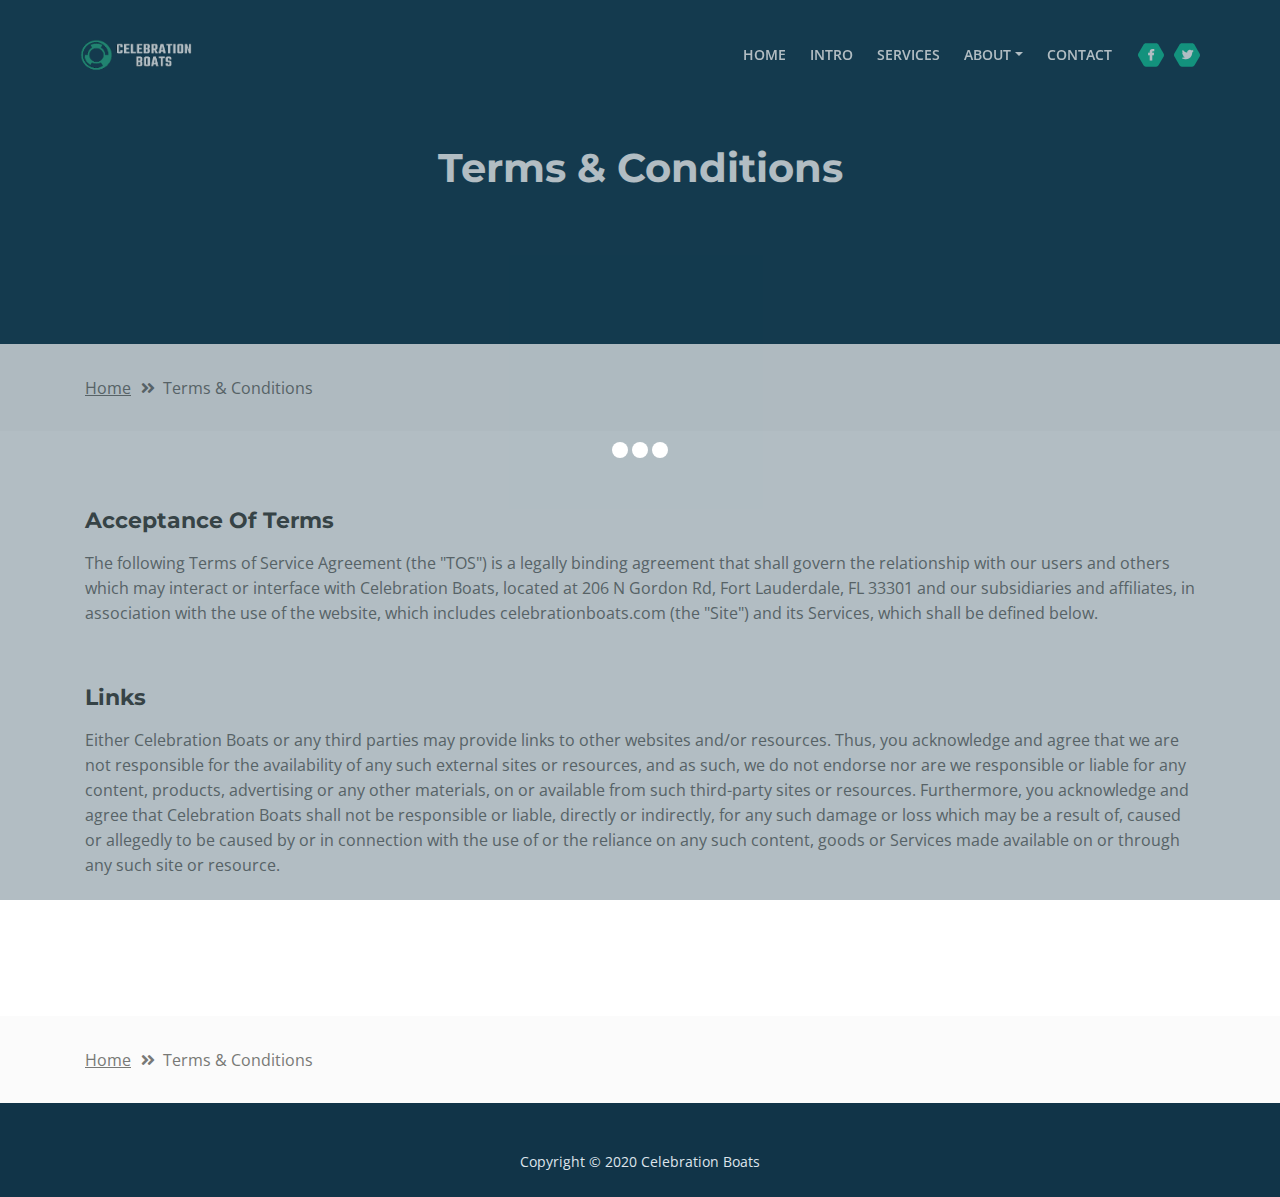
==== commit f50f6038: "Add files via upload" ====
--- a/terms-conditions.html
+++ b/terms-conditions.html
@@ -1,252 +1,225 @@
-<!DOCTYPE html>
-<html lang="en">
-<head>
-    <meta charset="utf-8">
-    <meta name="viewport" content="width=device-width, initial-scale=1, shrink-to-fit=no">
-
-    <!-- SEO Meta Tags -->
-    <meta name="description" content="Aria is a business focused HTML landing page template built with Bootstrap to help you create lead generation websites for companies and their services.">
-    <meta name="author" content="Inovatik">
-
-    <!-- OG Meta Tags to improve the way the post looks when you share the page on LinkedIn, Facebook, Google+ -->
-	<meta property="og:site_name" content="" /> <!-- website name -->
-	<meta property="og:site" content="" /> <!-- website link -->
-	<meta property="og:title" content=""/> <!-- title shown in the actual shared post -->
-	<meta property="og:description" content="" /> <!-- description shown in the actual shared post -->
-	<meta property="og:image" content="" /> <!-- image link, make sure it's jpg -->
-	<meta property="og:url" content="" /> <!-- where do you want your post to link to -->
-	<meta property="og:type" content="article" />
-
-    <!-- Website Title -->
-    <title>Terms Conditions - Aria - Business HTML Landing Page Template</title>
-
-    <!-- Styles -->
-    <link href="https://fonts.googleapis.com/css?family=Montserrat:500,700&display=swap&subset=latin-ext" rel="stylesheet">
-    <link href="https://fonts.googleapis.com/css?family=Open+Sans:400,400i,600&display=swap&subset=latin-ext" rel="stylesheet">
-    <link href="css/bootstrap.css" rel="stylesheet">
-    <link href="css/fontawesome-all.css" rel="stylesheet">
-    <link href="css/swiper.css" rel="stylesheet">
-	<link href="css/magnific-popup.css" rel="stylesheet">
-    <link href="css/styles.css" rel="stylesheet">
-
-	<!-- Favicon  -->
-    <link rel="icon" href="images/favicon.png">
-</head>
-<body data-spy="scroll" data-target=".fixed-top">
-
-    <!-- Preloader -->
-	<div class="spinner-wrapper">
-        <div class="spinner">
-            <div class="bounce1"></div>
-            <div class="bounce2"></div>
-            <div class="bounce3"></div>
-        </div>
-    </div>
-    <!-- end of preloader -->
-
-
-    <!-- Navbar -->
-    <nav class="navbar navbar-expand-md navbar-dark navbar-custom fixed-top">
-        <!-- Text Logo - Use this if you don't have a graphic logo -->
-        <!-- <a class="navbar-brand logo-text page-scroll" href="index.html">Aria</a> -->
-
-        <!-- Image Logo -->
-        <a class="navbar-brand logo-image" href="index.html"><img src="images/logo-3.png" alt="alternative"></a>
-
-        <!-- Mobile Menu Toggle Button -->
-        <button class="navbar-toggler" type="button" data-toggle="collapse" data-target="#navbarsExampleDefault" aria-controls="navbarsExampleDefault" aria-expanded="false" aria-label="Toggle navigation">
-            <span class="navbar-toggler-awesome fas fa-bars"></span>
-            <span class="navbar-toggler-awesome fas fa-times"></span>
-        </button>
-        <!-- end of mobile menu toggle button -->
-
-        <div class="collapse navbar-collapse" id="navbarsExampleDefault">
-            <ul class="navbar-nav ml-auto">
-                <li class="nav-item">
-                    <a class="nav-link page-scroll" href="index.html#header">HOME <span class="sr-only">(current)</span></a>
-                </li>
-                <li class="nav-item">
-                    <a class="nav-link page-scroll" href="index.html#intro">INTRO</a>
-                </li>
-                <li class="nav-item">
-                    <a class="nav-link page-scroll" href="index.html#services">SERVICES</a>
-                </li>
-
-                <!-- Dropdown Menu -->
-                <li class="nav-item dropdown">
-                    <a class="nav-link dropdown-toggle page-scroll" href="index.html#about" id="navbarDropdown" role="button" aria-haspopup="true" aria-expanded="false">ABOUT</a>
-                    <div class="dropdown-menu" aria-labelledby="navbarDropdown">
-                        <a class="dropdown-item" href="terms-conditions.html"><span class="item-text">TERMS CONDITIONS</span></a>
-                        <div class="dropdown-items-divide-hr"></div>
-                        <a class="dropdown-item" href="privacy-policy.html"><span class="item-text">PRIVACY POLICY</span></a>
-                    </div>
-                </li>
-                <!-- end of dropdown menu -->
-
-                <li class="nav-item">
-                    <a class="nav-link page-scroll" href="index.html#contact">CONTACT</a>
-                </li>
-            </ul>
-            <span class="nav-item social-icons">
-                <span class="fa-stack">
-                    <a href="#your-link">
-                        <span class="hexagon"></span>
-                        <i class="fab fa-facebook-f fa-stack-1x"></i>
-                    </a>
-                </span>
-                <span class="fa-stack">
-                    <a href="#your-link">
-                        <span class="hexagon"></span>
-                        <i class="fab fa-twitter fa-stack-1x"></i>
-                    </a>
-                </span>
-            </span>
-        </div>
-    </nav> <!-- end of navbar -->
-    <!-- end of navbar -->
-
-
-    <!-- Header -->
-    <header id="header" class="ex-header">
-        <div class="container">
-            <div class="row">
-                <div class="col-lg-12">
-                    <h1>Terms & Conditions</h1>
-                </div> <!-- end of col -->
-            </div> <!-- end of row -->
-        </div> <!-- end of container -->
-    </header> <!-- end of ex-header -->
-    <!-- end of header -->
-
-
-    <!-- Breadcrumbs -->
-    <div class="ex-basic-1">
-        <div class="container">
-            <div class="row">
-                <div class="col-lg-12">
-                    <div class="breadcrumbs">
-                        <a href="index.html">Home</a><i class="fa fa-angle-double-right"></i><span>Terms & Conditions</span>
-                    </div> <!-- end of breadcrumbs -->
-                </div> <!-- end of col -->
-            </div> <!-- end of row -->
-        </div> <!-- end of container -->
-    </div> <!-- end of ex-basic-1 -->
-    <!-- end of breadcrumbs -->
-
-
-    <!-- Terms Content -->
-    <div class="ex-basic-2">
-        <div class="container">
-            <div class="row">
-                <div class="col-lg-12">
-                    <div class="text-container">
-                        <h3>Limitations Of Liability</h3>
-                        <p>Aria also automatically collects and receives certain information from your computer or mobile device, including the activities you perform on our Website, the Platforms, and the Applications, the type of hardware and software you are using (for example, your operating system or browser), and information obtained from cookies. For example, each time you visit the Website or otherwise use the Services, we automatically collect your IP address, browser and device type, access times, the web page from which you came, the regions from which you navigate the web page, and the web page(s) you access (as applicable).</p>
-                        <p>When you first register for a Aria account, and when you use the Services, we collect some <a class="green" href="#your-link">Personal Information</a> about you such as:</p>
-                        <ul class="list-unstyled li-space-lg indent">
-                            <li class="media">
-                                <i class="fas fa-square"></i>
-                                <div class="media-body">The geographic area where you use your computer and mobile devices</div>
-                            </li>
-                            <li class="media">
-                                <i class="fas fa-square"></i>
-                                <div class="media-body">Your full name, username, and email address and other contact details</div>
-                            </li>
-                            <li class="media">
-                                <i class="fas fa-square"></i>
-                                <div class="media-body">A unique Aria user ID (an alphanumeric string) which is assigned to you upon registration</div>
-                            </li>
-                            <li class="media">
-                                <i class="fas fa-square"></i>
-                                <div class="media-body">Other optional information as part of your account profile</div>
-                            </li>
-                            <li class="media">
-                                <i class="fas fa-square"></i>
-                                <div class="media-body">Your IP Address and, when applicable, timestamp related to your consent and confirmation of consent</div>
-                            </li>
-                            <li class="media">
-                                <i class="fas fa-square"></i>
-                                <div class="media-body">Other information submitted by you or your organizational representatives via various methods</div>
-                            </li>
-                        </ul>
-                    </div> <!-- end of text-container -->
-
-                    <div class="text-container">
-                        <h3>Terms And Conditions</h3>
-                        <p>Under no circumstances shall Aria be liable for any direct, indirect, special, incidental or consequential damages, including, but not limited to, loss of data or profit, arising out of the use, or the inability to use, the materials on this site, even if Aria or an authorized representative has been advised of the possibility of such damages. If your use of materials from this site results in the need for servicing, repair or correction of equipment or data, you assume any costs thereof.</p>
-                    </div> <!-- end of text-container -->
-
-                    <div class="text-container">
-                        <h3>License Types & Template Usage</h3>
-                        <p>All our templates inherit the GNU general public license from HTML. All .PSD & CSS files are packaged separately and are not licensed under the GPL 2.0. Instead, these files inherit Aria Personal Use License. These files are given to all Clients on a personal use basis. You may not offer them, <a class="green" href="#your-link">modified or unmodified</a>, for redistribution or resale of any kind. You can’t use one of our themes on a HTML domain. More on HTML Vs CSS, you can read here. You can use our templates do develop sites for your clients.</p>
-                        <p>Services help our customers promote their products and services, marketing and advertising; engaging audiences; scheduling and publishing messages; and analyze the results.</p>
-                    </div> <!-- end of text-container -->
-
-                    <div class="text-container">
-                        <h3>Designer Membership And How It Applies</h3>
-                        <p>By using any of the Services, or submitting or collecting any Personal Information via the Services, you consent to the collection, transfer, storage disclosure, and use of your Personal Information in the manner set out in this Privacy Policy. If you do not consent to the use of your Personal Information in these ways, please stop using the Services.</p>
-                    </div> <!-- end of text-container -->
-
-                    <div class="text-container last">
-                        <h3>Assets Used In The Live Preview Content</h3>
-                        <p>Aria Landing Page uses tracking technology on the landing page, in the Applications, and in the Platforms, including mobile application identifiers and a unique Hootsuite user ID to help us recognize you across different Services, to monitor usage and web traffic routing for the Services, and to customize and improve the Services. By visiting Aria or using the Services you agree to the use of cookies in your browser and HTML-based emails. Cookies are small text files placed on your device when you visit a <a class="green" href="#your-link">web site</a> in order to track use of the site and to improve your user experience.</p>
-                        <a class="btn-outline-reg" href="index.html">BACK</a>
-                    </div> <!-- end of text-container -->
-                </div>
-            </div> <!-- end of row -->
-        </div> <!-- end of container -->
-    </div> <!-- end of ex-basic -->
-    <!-- end of terms content -->
-
-
-    <!-- Breadcrumbs -->
-    <div class="ex-basic-1">
-        <div class="container">
-            <div class="row">
-                <div class="col-lg-12">
-                    <div class="breadcrumbs">
-                        <a href="index.html">Home</a><i class="fa fa-angle-double-right"></i><span>Terms & Conditions</span>
-                    </div> <!-- end of breadcrumbs -->
-                </div> <!-- end of col -->
-            </div> <!-- end of row -->
-        </div> <!-- end of container -->
-    </div> <!-- end of ex-basic-1 -->
-    <!-- end of breadcrumbs -->
-
-
-    <!-- Footer -->
-    <div class="footer">
-        <div class="container">
-            <div class="row">
-            </div> <!-- end of row -->
-        </div> <!-- end of container -->
-    </div> <!-- end of footer -->
-    <!-- end of footer -->
-
-
-    <!-- Copyright -->
-    <div class="copyright">
-        <div class="container">
-            <div class="row">
-                <div class="col-lg-12">
-                    <p class="p-small">Copyright © 2020 <a href="https://celebrationboats.com">Celebration Boats</a></p>
-                </div> <!-- end of col -->
-            </div> <!-- enf of row -->
-        </div> <!-- end of container -->
-    </div> <!-- end of copyright -->
-    <!-- end of copyright -->
-
-
-    <!-- Scripts -->
-    <script src="js/jquery.min.js"></script> <!-- jQuery for Bootstrap's JavaScript plugins -->
-    <script src="js/popper.min.js"></script> <!-- Popper tooltip library for Bootstrap -->
-    <script src="js/bootstrap.min.js"></script> <!-- Bootstrap framework -->
-    <script src="js/jquery.easing.min.js"></script> <!-- jQuery Easing for smooth scrolling between anchors -->
-    <script src="js/swiper.min.js"></script> <!-- Swiper for image and text sliders -->
-    <script src="js/jquery.magnific-popup.js"></script> <!-- Magnific Popup for lightboxes -->
-    <script src="js/morphext.min.js"></script> <!-- Morphtext rotating text in the header -->
-    <script src="js/isotope.pkgd.min.js"></script> <!-- Isotope for filter -->
-    <script src="js/validator.min.js"></script> <!-- Validator.js - Bootstrap plugin that validates forms -->
-    <script src="js/scripts.js"></script> <!-- Custom scripts -->
-</body>
-</html>
+<!DOCTYPE html>
+<html lang="en">
+
+<head>
+  <!-- Global site tag (gtag.js) - Google Analytics -->
+  <script async src="https://www.googletagmanager.com/gtag/js?id=G-32KZMSZS70"></script>
+  <script>
+    window.dataLayer = window.dataLayer || [];
+
+    function gtag() {
+      dataLayer.push(arguments);
+    }
+    gtag('js', new Date());
+
+    gtag('config', 'G-32KZMSZS70');
+  </script>
+  <meta charset="utf-8">
+  <meta name="viewport" content="width=device-width, initial-scale=1, shrink-to-fit=no">
+
+  <!-- SEO Meta Tags -->
+  <meta name="description" content="Celebration Boats is Fort Lauderdale's premier bachelorette party idea from start to finish.">
+  <meta name="author" content="Inovatik">
+
+  <!-- OG Meta Tags to improve the way the post looks when you share the page on LinkedIn, Facebook, Google+ -->
+  <meta property="og:site_name" content="" /> <!-- website name -->
+  <meta property="og:site" content="" /> <!-- website link -->
+  <meta property="og:title" content="" /> <!-- title shown in the actual shared post -->
+  <meta property="og:description" content="" /> <!-- description shown in the actual shared post -->
+  <meta property="og:image" content="" /> <!-- image link, make sure it's jpg -->
+  <meta property="og:url" content="" /> <!-- where do you want your post to link to -->
+  <meta property="og:type" content="article" />
+
+  <!-- Website Title -->
+  <title>Terms Conditions - Celebration Boats</title>
+
+  <!-- Styles -->
+  <link href="https://fonts.googleapis.com/css?family=Montserrat:500,700&display=swap&subset=latin-ext" rel="stylesheet">
+  <link href="https://fonts.googleapis.com/css?family=Open+Sans:400,400i,600&display=swap&subset=latin-ext" rel="stylesheet">
+  <link href="css/bootstrap.css" rel="stylesheet">
+  <link href="css/fontawesome-all.css" rel="stylesheet">
+  <link href="css/swiper.css" rel="stylesheet">
+  <link href="css/magnific-popup.css" rel="stylesheet">
+  <link href="css/styles.css" rel="stylesheet">
+
+  <!-- Favicon  -->
+  <link rel="icon" href="images/favicon-2.ico">
+</head>
+
+<body data-spy="scroll" data-target=".fixed-top">
+
+  <!-- Preloader -->
+  <div class="spinner-wrapper">
+    <div class="spinner">
+      <div class="bounce1"></div>
+      <div class="bounce2"></div>
+      <div class="bounce3"></div>
+    </div>
+  </div>
+  <!-- end of preloader -->
+
+
+  <!-- Navbar -->
+  <nav class="navbar navbar-expand-md navbar-dark navbar-custom fixed-top">
+    <!-- Text Logo - Use this if you don't have a graphic logo -->
+    <!-- <a class="navbar-brand logo-text page-scroll" href="index.html">Celebration Boats</a> -->
+
+    <!-- Image Logo -->
+    <a class="navbar-brand logo-image" href="index.html"><img src="images/logo-3.png" alt="alternative"></a>
+
+    <!-- Mobile Menu Toggle Button -->
+    <button class="navbar-toggler" type="button" data-toggle="collapse" data-target="#navbarsExampleDefault" celebration-controls="navbarsExampleDefault" celebration-expanded="false" celebration-label="Toggle navigation">
+      <span class="navbar-toggler-awesome fas fa-bars"></span>
+      <span class="navbar-toggler-awesome fas fa-times"></span>
+    </button>
+    <!-- end of mobile menu toggle button -->
+
+    <div class="collapse navbar-collapse" id="navbarsExampleDefault">
+      <ul class="navbar-nav ml-auto">
+        <li class="nav-item">
+          <a class="nav-link page-scroll" href="index.html#header">HOME <span class="sr-only">(current)</span></a>
+        </li>
+        <li class="nav-item">
+          <a class="nav-link page-scroll" href="index.html#intro">INTRO</a>
+        </li>
+        <li class="nav-item">
+          <a class="nav-link page-scroll" href="index.html#services">SERVICES</a>
+        </li>
+
+        <!-- Dropdown Menu -->
+        <li class="nav-item dropdown">
+          <a class="nav-link dropdown-toggle page-scroll" href="index.html#about" id="navbarDropdown" role="button" celebration-haspopup="true" celebration-expanded="false">ABOUT</a>
+          <div class="dropdown-menu" celebration-labelledby="navbarDropdown">
+            <a class="dropdown-item" href="photo-album.html"><span class="item-text">PHOTO ALBUM</span></a>
+            <div class="dropdown-items-divide-hr"></div>
+            <a class="dropdown-item" href="terms-conditions.html"><span class="item-text">TERMS CONDITIONS</span></a>
+          </div>
+        </li>
+        <!-- end of dropdown menu -->
+
+        <li class="nav-item">
+          <a class="nav-link page-scroll" href="index.html#contact">CONTACT</a>
+        </li>
+      </ul>
+      <span class="nav-item social-icons">
+        <span class="fa-stack">
+          <a href="https://www.facebook.com/CelebrationBoatscom-107055154583410">
+            <span class="hexagon"></span>
+            <i class="fab fa-facebook-f fa-stack-1x"></i>
+          </a>
+        </span>
+        <span class="fa-stack">
+          <a href="#your-link">
+            <span class="hexagon"></span>
+            <i class="fab fa-twitter fa-stack-1x"></i>
+          </a>
+        </span>
+      </span>
+    </div>
+  </nav> <!-- end of navbar -->
+  <!-- end of navbar -->
+
+
+  <!-- Header -->
+  <header id="header" class="ex-header">
+    <div class="container">
+      <div class="row">
+        <div class="col-lg-12">
+          <h1>Terms & Conditions</h1>
+        </div> <!-- end of col -->
+      </div> <!-- end of row -->
+    </div> <!-- end of container -->
+  </header> <!-- end of ex-header -->
+  <!-- end of header -->
+
+
+  <!-- Breadcrumbs -->
+  <div class="ex-basic-1">
+    <div class="container">
+      <div class="row">
+        <div class="col-lg-12">
+          <div class="breadcrumbs">
+            <a href="index.html">Home</a><i class="fa fa-angle-double-right"></i><span>Terms & Conditions</span>
+          </div> <!-- end of breadcrumbs -->
+        </div> <!-- end of col -->
+      </div> <!-- end of row -->
+    </div> <!-- end of container -->
+  </div> <!-- end of ex-basic-1 -->
+  <!-- end of breadcrumbs -->
+
+
+  <!-- Terms Content -->
+  <div class="ex-basic-2">
+    <div class="container">
+      <div class="row">
+        <div class="col-lg-12">
+
+          <div class="text-container">
+            <h3>Acceptance Of Terms</h3>
+            <p>The following Terms of Service Agreement (the "TOS") is a legally binding agreement that shall govern the relationship with our users and others which may interact or interface with Celebration Boats, located at 206 N Gordon Rd, Fort Lauderdale, FL 33301 and our subsidiaries and affiliates, in association with the use of the website, which includes celebrationboats.com (the "Site") and its Services, which shall be defined below.</p>
+          </div> <!-- end of text-container -->
+
+          <div class="text-container">
+            <h3>Links</h3>
+            <p>Either Celebration Boats or any third parties may provide links to other websites and/or resources. Thus, you acknowledge and agree that we are not responsible for the availability of any such external sites or resources, and as such, we do not endorse nor are we responsible or liable for any content, products, advertising or any other materials, on or available from such third-party sites or resources. Furthermore, you acknowledge and agree that Celebration Boats shall not be responsible or liable, directly or indirectly, for any such damage or loss which may be a result of, caused or allegedly to be caused by or in connection with the use of or the reliance on any such content, goods or Services made available on or through any such site or resource.</p>
+          </div> <!-- end of text-container -->
+
+        </div>
+      </div> <!-- end of row -->
+    </div> <!-- end of container -->
+  </div> <!-- end of ex-basic -->
+  <!-- end of terms content -->
+
+
+  <!-- Breadcrumbs -->
+  <div class="ex-basic-1">
+    <div class="container">
+      <div class="row">
+        <div class="col-lg-12">
+          <div class="breadcrumbs">
+            <a href="index.html">Home</a><i class="fa fa-angle-double-right"></i><span>Terms & Conditions</span>
+          </div> <!-- end of breadcrumbs -->
+        </div> <!-- end of col -->
+      </div> <!-- end of row -->
+    </div> <!-- end of container -->
+  </div> <!-- end of ex-basic-1 -->
+  <!-- end of breadcrumbs -->
+
+
+  <!-- Footer -->
+  <div class="footer">
+    <div class="container">
+      <div class="row">
+      </div> <!-- end of row -->
+    </div> <!-- end of container -->
+  </div> <!-- end of footer -->
+  <!-- end of footer -->
+
+
+  <!-- Copyright -->
+  <div class="copyright">
+    <div class="container">
+      <div class="row">
+        <div class="col-lg-12">
+          <p class="p-small">Copyright © 2020 <a href="https://celebrationboats.com">Celebration Boats</a></p>
+        </div> <!-- end of col -->
+      </div> <!-- enf of row -->
+    </div> <!-- end of container -->
+  </div> <!-- end of copyright -->
+  <!-- end of copyright -->
+
+
+  <!-- Scripts -->
+  <script src="js/jquery.min.js"></script> <!-- jQuery for Bootstrap's JavaScript plugins -->
+  <script src="js/popper.min.js"></script> <!-- Popper tooltip library for Bootstrap -->
+  <script src="js/bootstrap.min.js"></script> <!-- Bootstrap framework -->
+  <script src="js/jquery.easing.min.js"></script> <!-- jQuery Easing for smooth scrolling between anchors -->
+  <script src="js/swiper.min.js"></script> <!-- Swiper for image and text sliders -->
+  <script src="js/jquery.magnific-popup.js"></script> <!-- Magnific Popup for lightboxes -->
+  <script src="js/morphext.min.js"></script> <!-- Morphtext rotating text in the header -->
+  <script src="js/isotope.pkgd.min.js"></script> <!-- Isotope for filter -->
+  <script src="js/validator.min.js"></script> <!-- Validator.js - Bootstrap plugin that validates forms -->
+  <script src="js/scripts.js"></script> <!-- Custom scripts -->
+</body>
+
+</html>
--- a/css/styles.css
+++ b/css/styles.css
@@ -1,9 +1,3 @@
-/* Template: Aria - Business HTML Landing Page Template
-   Author: Inovatik
-   Created: Jul 2019
-   Description: Master CSS file
-*/
-
 /*****************************************
 Table Of Contents:
 
@@ -642,8 +636,8 @@
 /*     03. Navigation     */
 /**************************/
 .navbar-custom {
-	padding-top: 0.375rem;
-	padding-bottom: 0.375rem;
+	padding-top: 0.5rem;
+	padding-bottom: 0.5rem;
 	background-color: #113448;
 	box-shadow: 0 0.0625rem 0.375rem 0 rgba(0, 0, 0, 0.1);
 	font: 600 0.875rem/0.875rem "Open Sans", sans-serif;
@@ -750,19 +744,19 @@
 	font-size: 2rem;
 }
 
-.navbar-custom button[aria-expanded='false'] .navbar-toggler-awesome.fas.fa-times{
+.navbar-custom button[celebration-expanded='false'] .navbar-toggler-awesome.fas.fa-times{
 	display: none;
 }
 
-.navbar-custom button[aria-expanded='false'] .navbar-toggler-awesome.fas.fa-bars{
+.navbar-custom button[celebration-expanded='false'] .navbar-toggler-awesome.fas.fa-bars{
 	display: inline-block;
 }
 
-.navbar-custom button[aria-expanded='true'] .navbar-toggler-awesome.fas.fa-bars{
+.navbar-custom button[celebration-expanded='true'] .navbar-toggler-awesome.fas.fa-bars{
 	display: none;
 }
 
-.navbar-custom button[aria-expanded='true'] .navbar-toggler-awesome.fas.fa-times{
+.navbar-custom button[celebration-expanded='true'] .navbar-toggler-awesome.fas.fa-times{
 	display: inline-block;
 	margin-right: 0.125rem;
 }
@@ -999,8 +993,8 @@
 	margin-bottom: 0;
 }
 
-.accordion span[aria-expanded="true"] .circle-numbering,
-.accordion span[aria-expanded="false"] .circle-numbering {
+.accordion span[celebration-expanded="true"] .circle-numbering,
+.accordion span[celebration-expanded="false"] .circle-numbering {
 	display: inline-block;
 	width: 2.25rem;
 	height: 2.25rem;
@@ -1016,13 +1010,13 @@
 	transition: all 0.2s ease;
 }
 
-.accordion span[aria-expanded="false"] .circle-numbering {
+.accordion span[celebration-expanded="false"] .circle-numbering {
 	border: 0.125rem solid #484a46;
 	background-color: transparent;
 	color: #484a46;
 }
 
-.accordion .item:hover span[aria-expanded="false"] .circle-numbering {
+.accordion .item:hover span[celebration-expanded="false"] .circle-numbering {
 	border: 0.125rem solid #14bf98;
 	color: #14bf98;
 }
@@ -1043,7 +1037,7 @@
 	color: #14bf98;
 }
 
-.accordion span[aria-expanded="true"] .accordion-title {
+.accordion span[celebration-expanded="true"] .accordion-title {
 	color: #14bf98;
 }
 
@@ -1777,6 +1771,9 @@
 /***************************/
 /*     20. Extra Pages     */
 /***************************/
+
+/* Was padding-top 8, bottom 5 */
+
 .ex-header {
 	padding-top: 8rem;
 	padding-bottom: 5rem;
@@ -2012,7 +2009,7 @@
 
 	/* Extra Pages */
 	.ex-header {
-		padding-top: 11rem;
+		padding-top: 9rem;
 		padding-bottom: 9rem;
 	}
 
